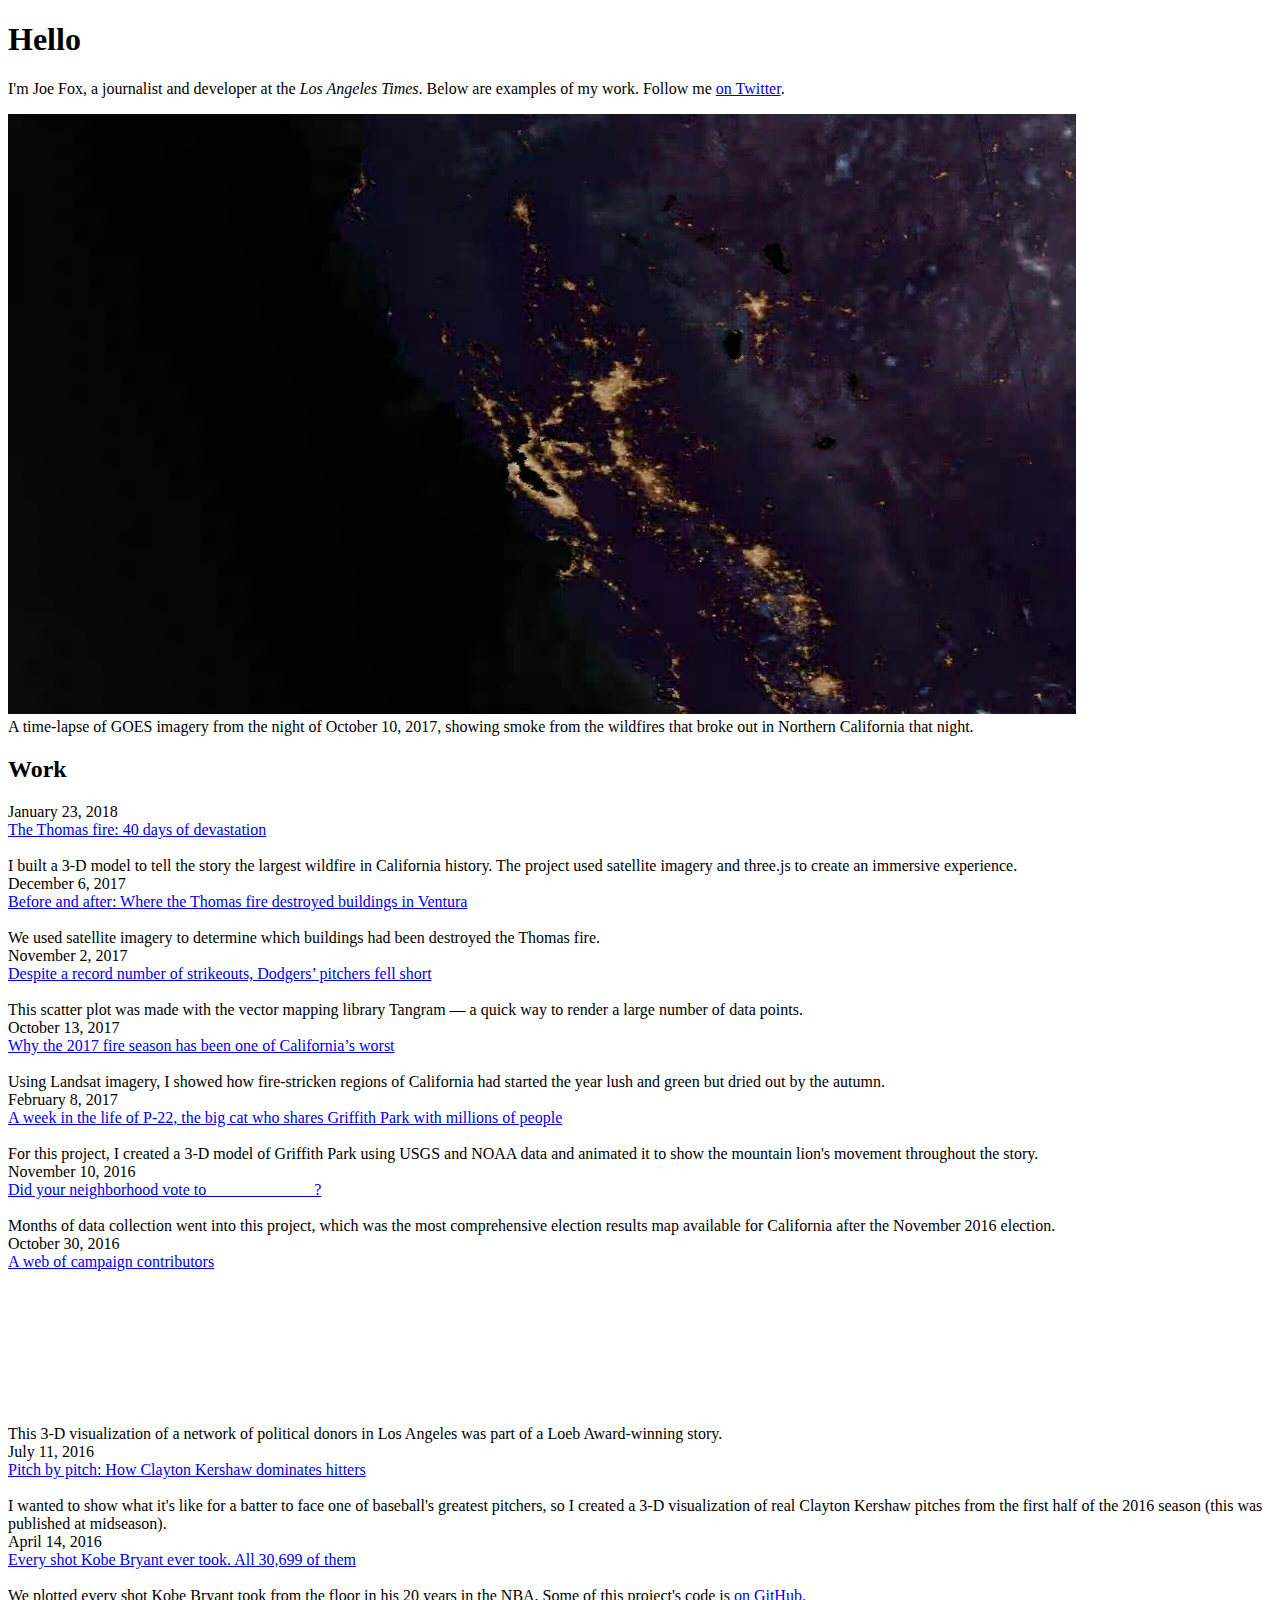
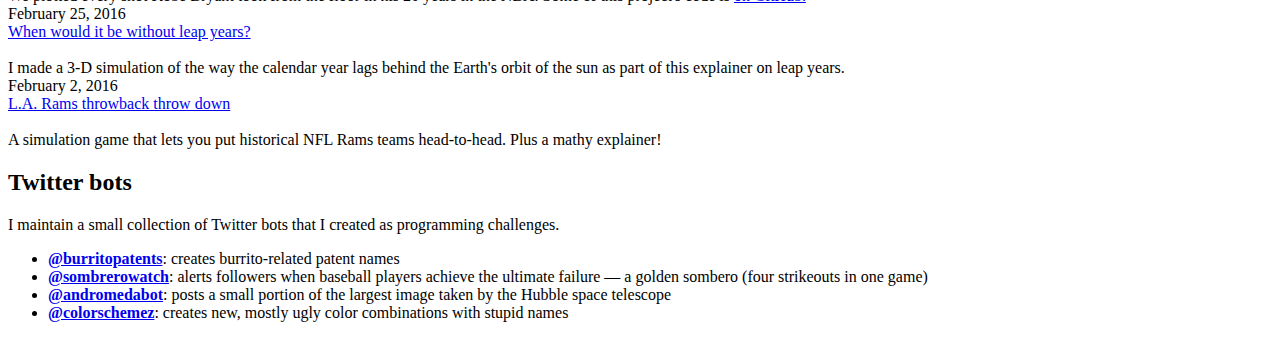
==== index.html @ d0c24f52 "add thomas fire 3d" ====
<!doctype html>
<head>
  <meta charset="utf-8">
  <title>Joe Fox</title>
  <link rel="stylesheet" href="https://maxcdn.bootstrapcdn.com/bootstrap/4.0.0-beta.2/css/bootstrap.min.css" integrity="sha384-PsH8R72JQ3SOdhVi3uxftmaW6Vc51MKb0q5P2rRUpPvrszuE4W1povHYgTpBfshb" crossorigin="anonymous">
  <link rel="stylesheet" href="/joemfox.github.io/static/css/style.css">
  <link rel="apple-touch-icon" sizes="180x180" href="/joemfox.github.io/static/favicon/apple-touch-icon.png">
  <link rel="icon" type="image/png" sizes="32x32" href="/joemfox.github.io/static/favicon/favicon-32x32.png">
  <link rel="icon" type="image/png" sizes="16x16" href="/joemfox.github.io/static/favicon/favicon-16x16.png">
  <link rel="manifest" href="/joemfox.github.io/static/favicon/manifest.json">
  <link rel="mask-icon" href="/joemfox.github.io/static/favicon/safari-pinned-tab.svg" color="#5bbad5">
  <meta name="theme-color" content="#ffffff">
  

</head>
<body class="box">

<!-- <nav class="nav-menu">
    <ul>
        <li><a href="/joemfox.github.io/">Home</a></li>
        <li><a href="https://github.com/sloria/flask-ghpages-example">Source</a></li>
    </ul>
</nav> -->

<div class="container">

  <div class="content" role="main">
    
<div class="section">
	<h1>Hello</h1>
	<p class="description">I'm Joe Fox, a journalist and developer at the <i>Los Angeles Times</i>. Below are examples of my work. Follow me <a href="https://twitter.com/joemfox">on Twitter</a>.</p>
	<div class="image-container large-image">
		<video autoplay muted loop poster="static/video/napa_fires-2.jpg">
			<source src="static/video/napa_fires-2.webm" type="video/webm">
			<source src="static/video/napa_fires-2.mp4" type="video/mp4">
		</video>
		<figcaption>A time-lapse of GOES imagery from the night of October 10, 2017, showing smoke from the wildfires that broke out in Northern California that night.</figcaption>
	</div>
</div>

<div class="section">
	<h2>Work</h2>

	<div class="project-list">
	  
	      <div class="list-item">
	      	<div class="date">
	      		<span>January 23, 2018</span>
	      	</div>
	      	<a href="http://www.latimes.com/projects/la-me-thomas-fire-40-days-of-devastation-3d/">
	          <span class="headline">The Thomas fire: 40 days of devastation
</span>
		    </a>
			<div class="project-thumb image-container medium-image">
				<a href="http://www.latimes.com/projects/la-me-thomas-fire-40-days-of-devastation-3d/">
					
						<img src="/joemfox.github.io/static/img/thomas-crop.gif" alt="">
					
				</a>
				<figcaption>I built a 3-D model to tell the story the largest wildfire in California history. The project used satellite imagery and three.js to create an immersive experience.
</figcaption>
			</div>
		  </div>
	  
	      <div class="list-item">
	      	<div class="date">
	      		<span>December 6, 2017</span>
	      	</div>
	      	<a href="http://www.latimes.com/projects/la-me-socal-fires-destroyed-structures/">
	          <span class="headline">Before and after: Where the Thomas fire destroyed buildings in Ventura
</span>
		    </a>
			<div class="project-thumb image-container medium-image">
				<a href="http://www.latimes.com/projects/la-me-socal-fires-destroyed-structures/">
					
						<img src="/joemfox.github.io/static/img/fire-buildings.jpg" alt="">
					
				</a>
				<figcaption>We used satellite imagery to determine which buildings had been destroyed the Thomas fire.
</figcaption>
			</div>
		  </div>
	  
	      <div class="list-item">
	      	<div class="date">
	      		<span>November 2, 2017</span>
	      	</div>
	      	<a href="http://www.latimes.com/projects/la-sp-dodgers-strikeouts/">
	          <span class="headline">Despite a record number of strikeouts, Dodgers’ pitchers fell short
</span>
		    </a>
			<div class="project-thumb image-container medium-image">
				<a href="http://www.latimes.com/projects/la-sp-dodgers-strikeouts/">
					
						<img src="/joemfox.github.io/static/img/pitch-scatter.png" alt="">
					
				</a>
				<figcaption>This scatter plot was made with the vector mapping library Tangram — a quick way to render a large number of data points.
</figcaption>
			</div>
		  </div>
	  
	      <div class="list-item">
	      	<div class="date">
	      		<span>October 13, 2017</span>
	      	</div>
	      	<a href="http://www.latimes.com/projects/la-me-california-fire-seasons/">
	          <span class="headline">Why the 2017 fire season has been one of California’s worst
</span>
		    </a>
			<div class="project-thumb image-container medium-image">
				<a href="http://www.latimes.com/projects/la-me-california-fire-seasons/">
					
						<img src="/joemfox.github.io/static/img/fires-sat.png" alt="">
					
				</a>
				<figcaption>Using Landsat imagery, I showed how fire-stricken regions of California had started the year lush and green but dried out by the autumn.
</figcaption>
			</div>
		  </div>
	  
	      <div class="list-item">
	      	<div class="date">
	      		<span>February 8, 2017</span>
	      	</div>
	      	<a href="http://www.latimes.com/projects/la-me-griffith-park-mountain-lion/">
	          <span class="headline">A week in the life of P‑22, the big cat who shares Griffith Park with millions of people
</span>
		    </a>
			<div class="project-thumb image-container medium-image">
				<a href="http://www.latimes.com/projects/la-me-griffith-park-mountain-lion/">
					
						<img src="/joemfox.github.io/static/img/p22.png" alt="">
					
				</a>
				<figcaption>For this project, I created a 3-D model of Griffith Park using USGS and NOAA data and animated it to show the mountain lion's movement throughout the story.
</figcaption>
			</div>
		  </div>
	  
	      <div class="list-item">
	      	<div class="date">
	      		<span>November 10, 2016</span>
	      	</div>
	      	<a href="http://www.latimes.com/projects/la-pol-ca-california-neighborhood-election-results/">
	          <span class="headline">Did your neighborhood vote to _____________?
</span>
		    </a>
			<div class="project-thumb image-container medium-image">
				<a href="http://www.latimes.com/projects/la-pol-ca-california-neighborhood-election-results/">
					
						<img src="/joemfox.github.io/static/img/election.png" alt="">
					
				</a>
				<figcaption>Months of data collection went into this project, which was the most comprehensive election results map available for California after the November 2016 election.
</figcaption>
			</div>
		  </div>
	  
	      <div class="list-item">
	      	<div class="date">
	      		<span>October 30, 2016</span>
	      	</div>
	      	<a href="http://www.latimes.com/projects/la-me-seabreeze-donations-interactive/">
	          <span class="headline">A web of campaign contributors
</span>
		    </a>
			<div class="project-thumb image-container medium-image">
				<a href="http://www.latimes.com/projects/la-me-seabreeze-donations-interactive/">
					
					<video autoplay muted loop poster="static/video/seabreeze.jpg">
						<source src="static/video/seabreeze.webm" type="video/webm">
						<source src="static/video/seabreeze.mp4" type="video/mp4">
					</video>	
					
				</a>
				<figcaption>This 3-D visualization of a network of political donors in Los Angeles was part of a Loeb Award-winning story.
</figcaption>
			</div>
		  </div>
	  
	      <div class="list-item">
	      	<div class="date">
	      		<span>July 11, 2016</span>
	      	</div>
	      	<a href="http://www.latimes.com/projects/la-sp-kershaw-2016-pitch-by-pitch/">
	          <span class="headline">Pitch by pitch: How Clayton Kershaw dominates hitters
</span>
		    </a>
			<div class="project-thumb image-container medium-image">
				<a href="http://www.latimes.com/projects/la-sp-kershaw-2016-pitch-by-pitch/">
					
						<img src="/joemfox.github.io/static/img/kershaw.png" alt="">
					
				</a>
				<figcaption>I wanted to show what it's like for a batter to face one of baseball's greatest pitchers, so I created a 3-D visualization of real Clayton Kershaw pitches from the first half of the 2016 season (this was published at midseason).
</figcaption>
			</div>
		  </div>
	  
	      <div class="list-item">
	      	<div class="date">
	      		<span>April 14, 2016</span>
	      	</div>
	      	<a href="http://graphics.latimes.com/kobe-every-shot-ever/">
	          <span class="headline">Every shot Kobe Bryant ever took. All 30,699 of them
</span>
		    </a>
			<div class="project-thumb image-container medium-image">
				<a href="http://graphics.latimes.com/kobe-every-shot-ever/">
					
						<img src="/joemfox.github.io/static/img/kobe.png" alt="">
					
				</a>
				<figcaption>We plotted every shot Kobe Bryant took from the floor in his 20 years in the NBA. Some of this project's code is <a href="https://github.com/datadesk/kobe-every-shot-ever">on GitHub.</a>
</figcaption>
			</div>
		  </div>
	  
	      <div class="list-item">
	      	<div class="date">
	      		<span>February 25, 2016</span>
	      	</div>
	      	<a href="http://graphics.latimes.com/leap-year-2016/">
	          <span class="headline">When would it be without leap years?
</span>
		    </a>
			<div class="project-thumb image-container medium-image">
				<a href="http://graphics.latimes.com/leap-year-2016/">
					
						<img src="/joemfox.github.io/static/img/leap-year.gif" alt="">
					
				</a>
				<figcaption>I made a 3-D simulation of the way the calendar year lags behind the Earth's orbit of the sun as part of this explainer on leap years.
</figcaption>
			</div>
		  </div>
	  
	      <div class="list-item">
	      	<div class="date">
	      		<span>February 2, 2016</span>
	      	</div>
	      	<a href="http://graphics.latimes.com/nfl-rams-football-simulator/">
	          <span class="headline">L.A. Rams throwback throw down
</span>
		    </a>
			<div class="project-thumb image-container medium-image">
				<a href="http://graphics.latimes.com/nfl-rams-football-simulator/">
					
						<img src="/joemfox.github.io/static/img/rams-sim.gif" alt="">
					
				</a>
				<figcaption>A simulation game that lets you put historical NFL Rams teams head-to-head. Plus a mathy explainer!
</figcaption>
			</div>
		  </div>
	  
	</div>
</div>

<div class="section">
	<h2>Twitter bots</h2>
	<p class="description">I maintain a small collection of Twitter bots that I created as programming challenges.</p>
	<ul>
		<li><a href="https://twitter.com/burritopatents"><b>@burritopatents</b></a>: creates burrito-related patent names</li>
		<li><a href="https://twitter.com/SombreroWatch"><b>@sombrerowatch</b></a>: alerts followers when baseball players achieve the ultimate failure — a golden sombero (four strikeouts in one game)</li>
		<li><a href="https://twitter.com/andromedabot"><b>@andromedabot</b></a>: posts a small portion of the largest image taken by the Hubble space telescope</li>
		<li><a href="https://twitter.com/colorschemez"><b>@colorschemez</b></a>: creates new, mostly ugly color combinations with stupid names</li>
	</ul>
</div>

  </div>

</div><!-- end container -->
<script src="https://code.jquery.com/jquery-3.2.1.slim.min.js" integrity="sha384-KJ3o2DKtIkvYIK3UENzmM7KCkRr/rE9/Qpg6aAZGJwFDMVNA/GpGFF93hXpG5KkN" crossorigin="anonymous"></script>
<script src="https://cdnjs.cloudflare.com/ajax/libs/popper.js/1.12.3/umd/popper.min.js" integrity="sha384-vFJXuSJphROIrBnz7yo7oB41mKfc8JzQZiCq4NCceLEaO4IHwicKwpJf9c9IpFgh" crossorigin="anonymous"></script>
<script src="https://maxcdn.bootstrapcdn.com/bootstrap/4.0.0-beta.2/js/bootstrap.min.js" integrity="sha384-alpBpkh1PFOepccYVYDB4do5UnbKysX5WZXm3XxPqe5iKTfUKjNkCk9SaVuEZflJ" crossorigin="anonymous"></script>
<script src="/joemfox.github.io/static/js/script.js"></script>
</body>
</html>
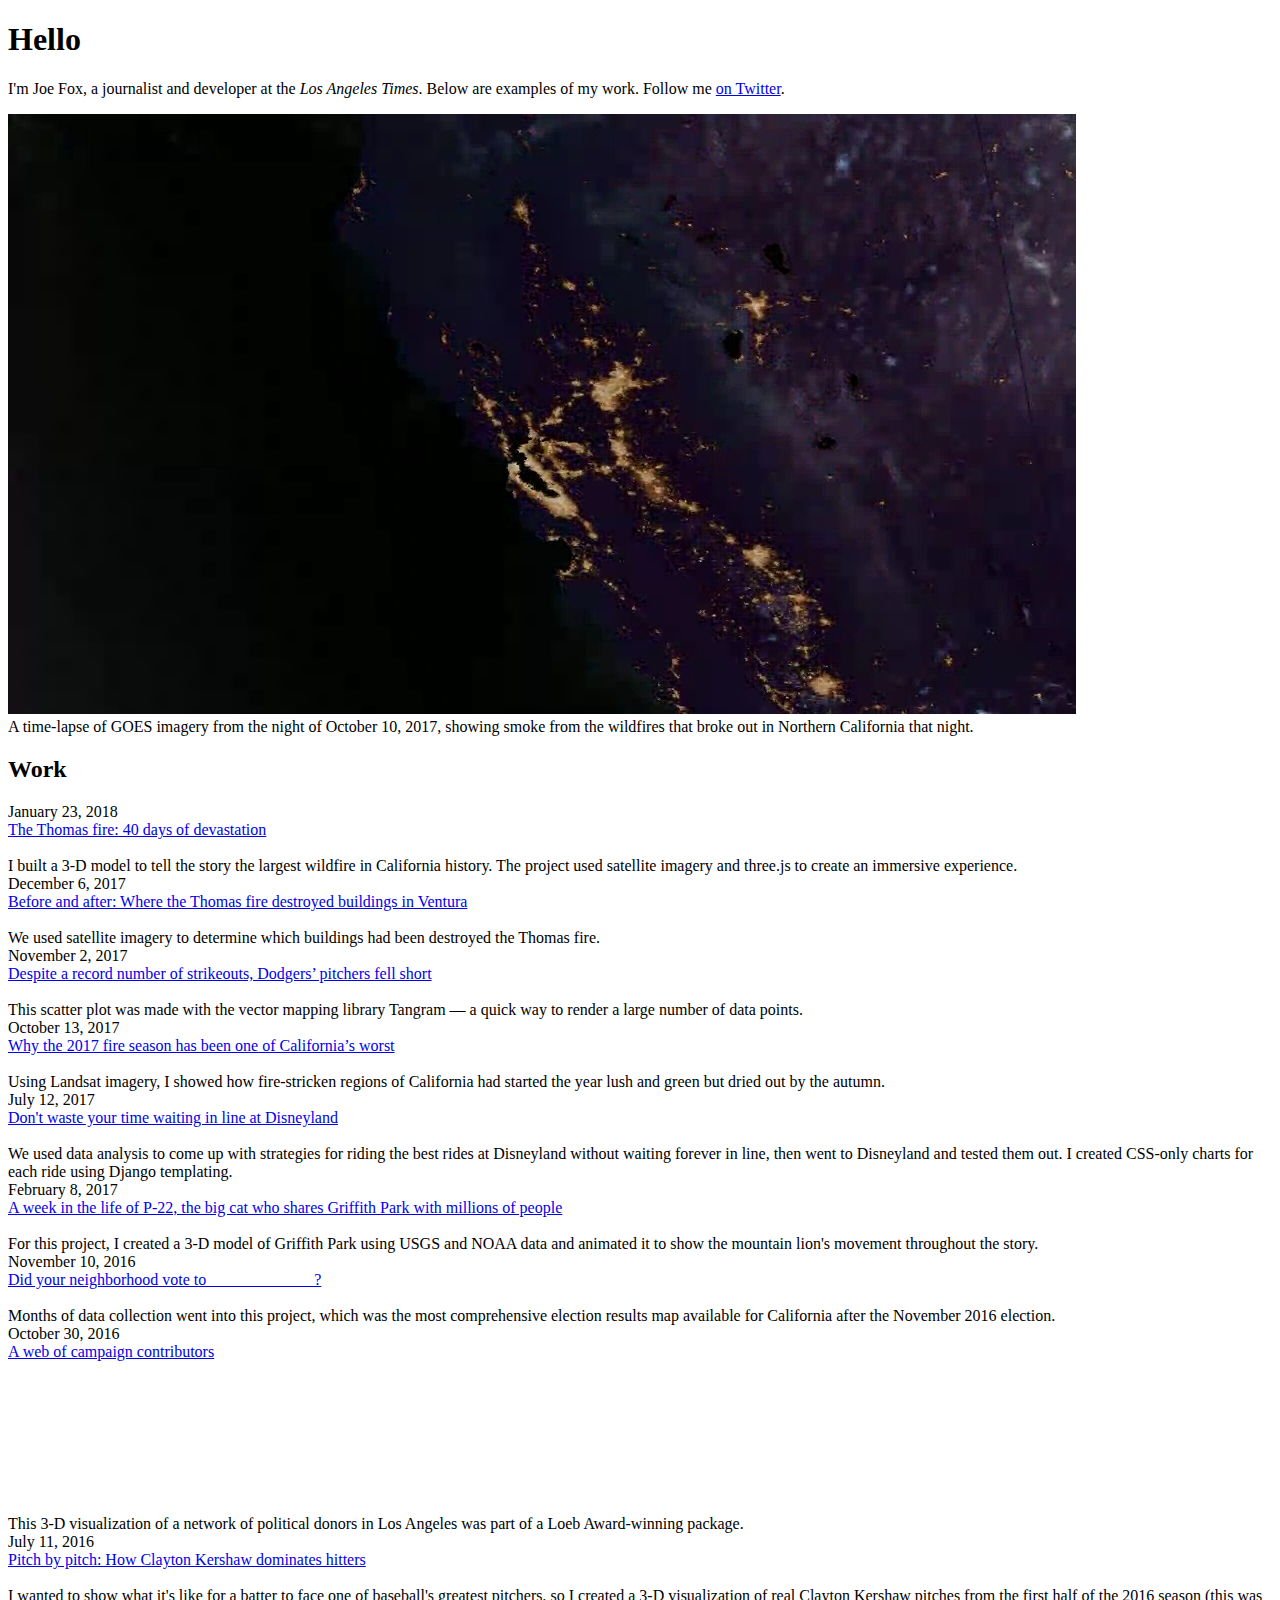
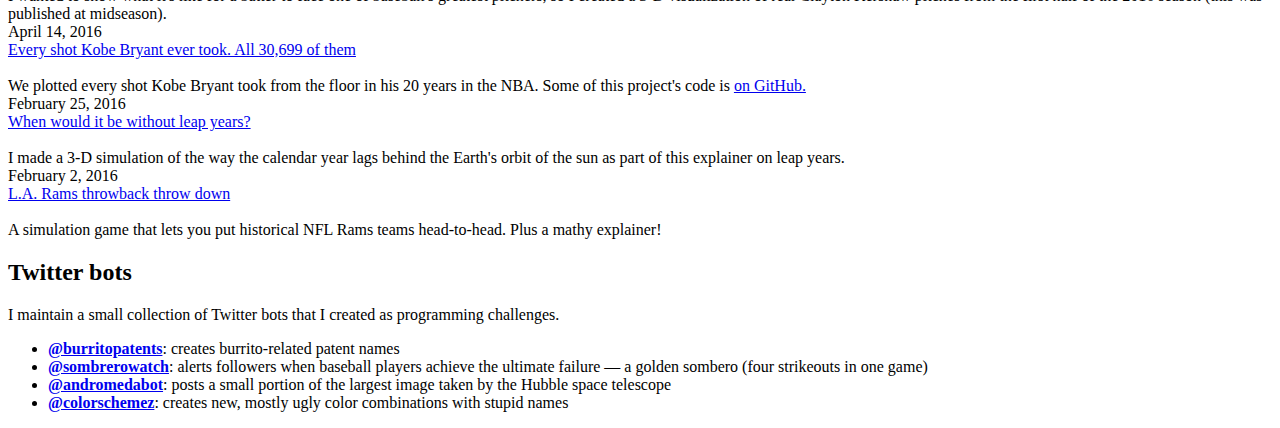
==== commit c43fef74: "update static site" ====
--- a/index.html
+++ b/index.html
@@ -121,6 +121,25 @@
 	  
 	      <div class="list-item">
 	      	<div class="date">
+	      		<span>July 12, 2017</span>
+	      	</div>
+	      	<a href="http://www.latimes.com/disneyland">
+	          <span class="headline">Don&#39;t waste your time waiting in line at Disneyland
+</span>
+		    </a>
+			<div class="project-thumb image-container medium-image">
+				<a href="http://www.latimes.com/disneyland">
+					
+						<img src="/joemfox.github.io/static/img/disneyland.png" alt="">
+					
+				</a>
+				<figcaption>We used data analysis to come up with strategies for riding the best rides at Disneyland without waiting forever in line, then went to Disneyland and tested them out. I created CSS-only charts for each ride using Django templating.
+</figcaption>
+			</div>
+		  </div>
+	  
+	      <div class="list-item">
+	      	<div class="date">
 	      		<span>February 8, 2017</span>
 	      	</div>
 	      	<a href="http://www.latimes.com/projects/la-me-griffith-park-mountain-lion/">
@@ -174,7 +193,7 @@
 					</video>	
 					
 				</a>
-				<figcaption>This 3-D visualization of a network of political donors in Los Angeles was part of a Loeb Award-winning story.
+				<figcaption>This 3-D visualization of a network of political donors in Los Angeles was part of a Loeb Award-winning package.
 </figcaption>
 			</div>
 		  </div>
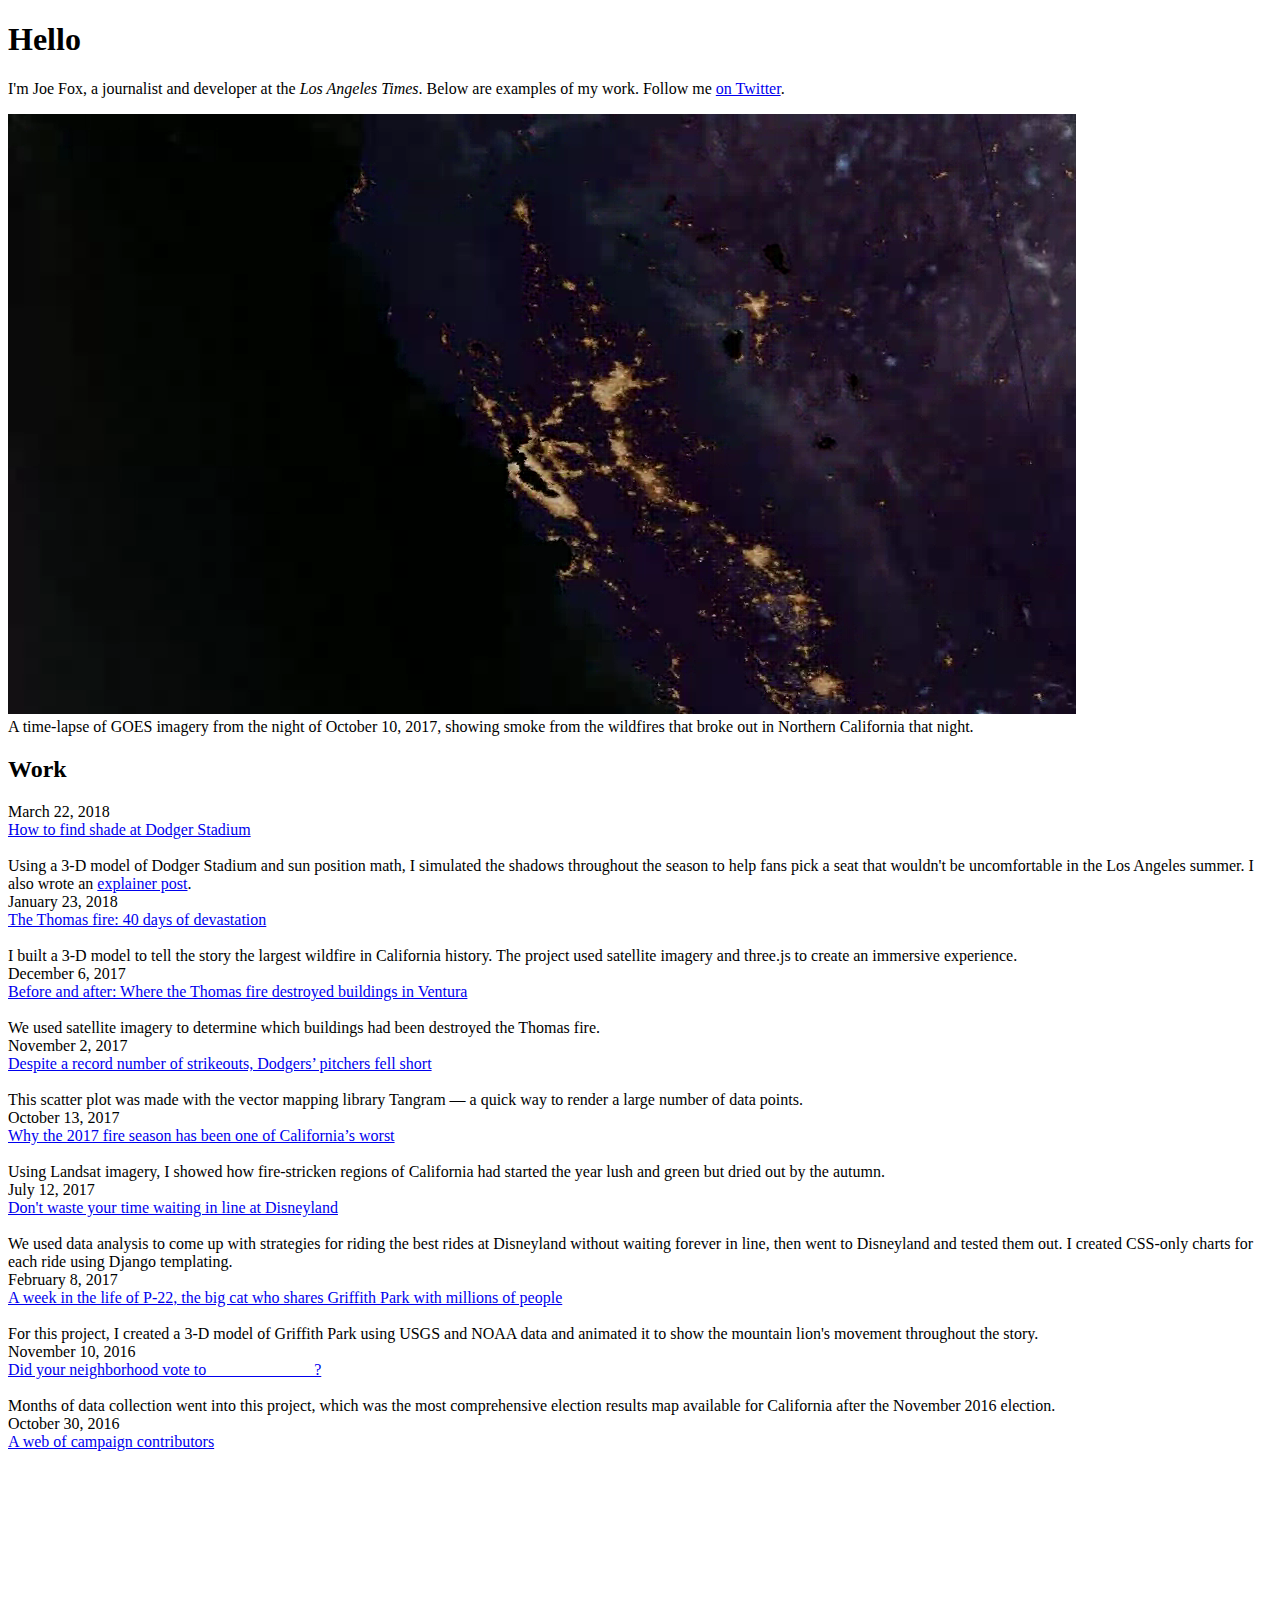
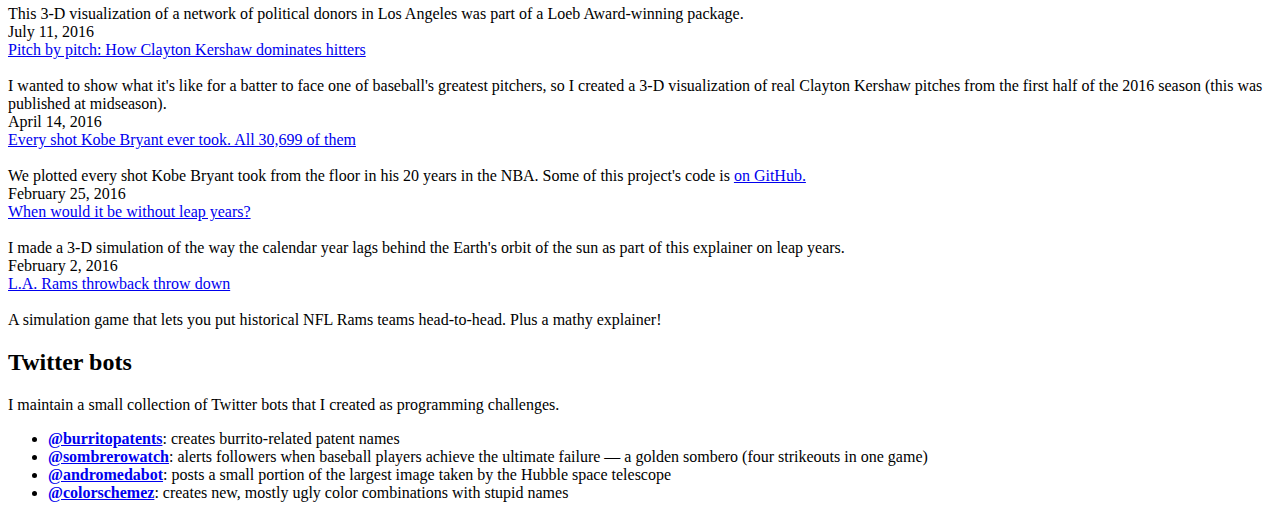
==== commit 89de6f04: "update build" ====
--- a/index.html
+++ b/index.html
@@ -45,6 +45,25 @@
 	  
 	      <div class="list-item">
 	      	<div class="date">
+	      		<span>March 22, 2018</span>
+	      	</div>
+	      	<a href="http://www.latimes.com/projects/la-sp-dodger-stadium-shadiest-seats/">
+	          <span class="headline">How to find shade at Dodger Stadium
+</span>
+		    </a>
+			<div class="project-thumb image-container medium-image">
+				<a href="http://www.latimes.com/projects/la-sp-dodger-stadium-shadiest-seats/">
+					
+						<img src="/joemfox.github.io/static/img/dodger-stadium-small.gif" alt="">
+					
+				</a>
+				<figcaption>Using a 3-D model of Dodger Stadium and sun position math, I simulated the shadows throughout the season to help fans pick a seat that wouldn't be uncomfortable in the Los Angeles summer. I also wrote an <a href="http://www.latimes.com/la-sp-dodger-stadium-shade-explainer-20180322-story.html">explainer post</a>.
+</figcaption>
+			</div>
+		  </div>
+	  
+	      <div class="list-item">
+	      	<div class="date">
 	      		<span>January 23, 2018</span>
 	      	</div>
 	      	<a href="http://www.latimes.com/projects/la-me-thomas-fire-40-days-of-devastation-3d/">
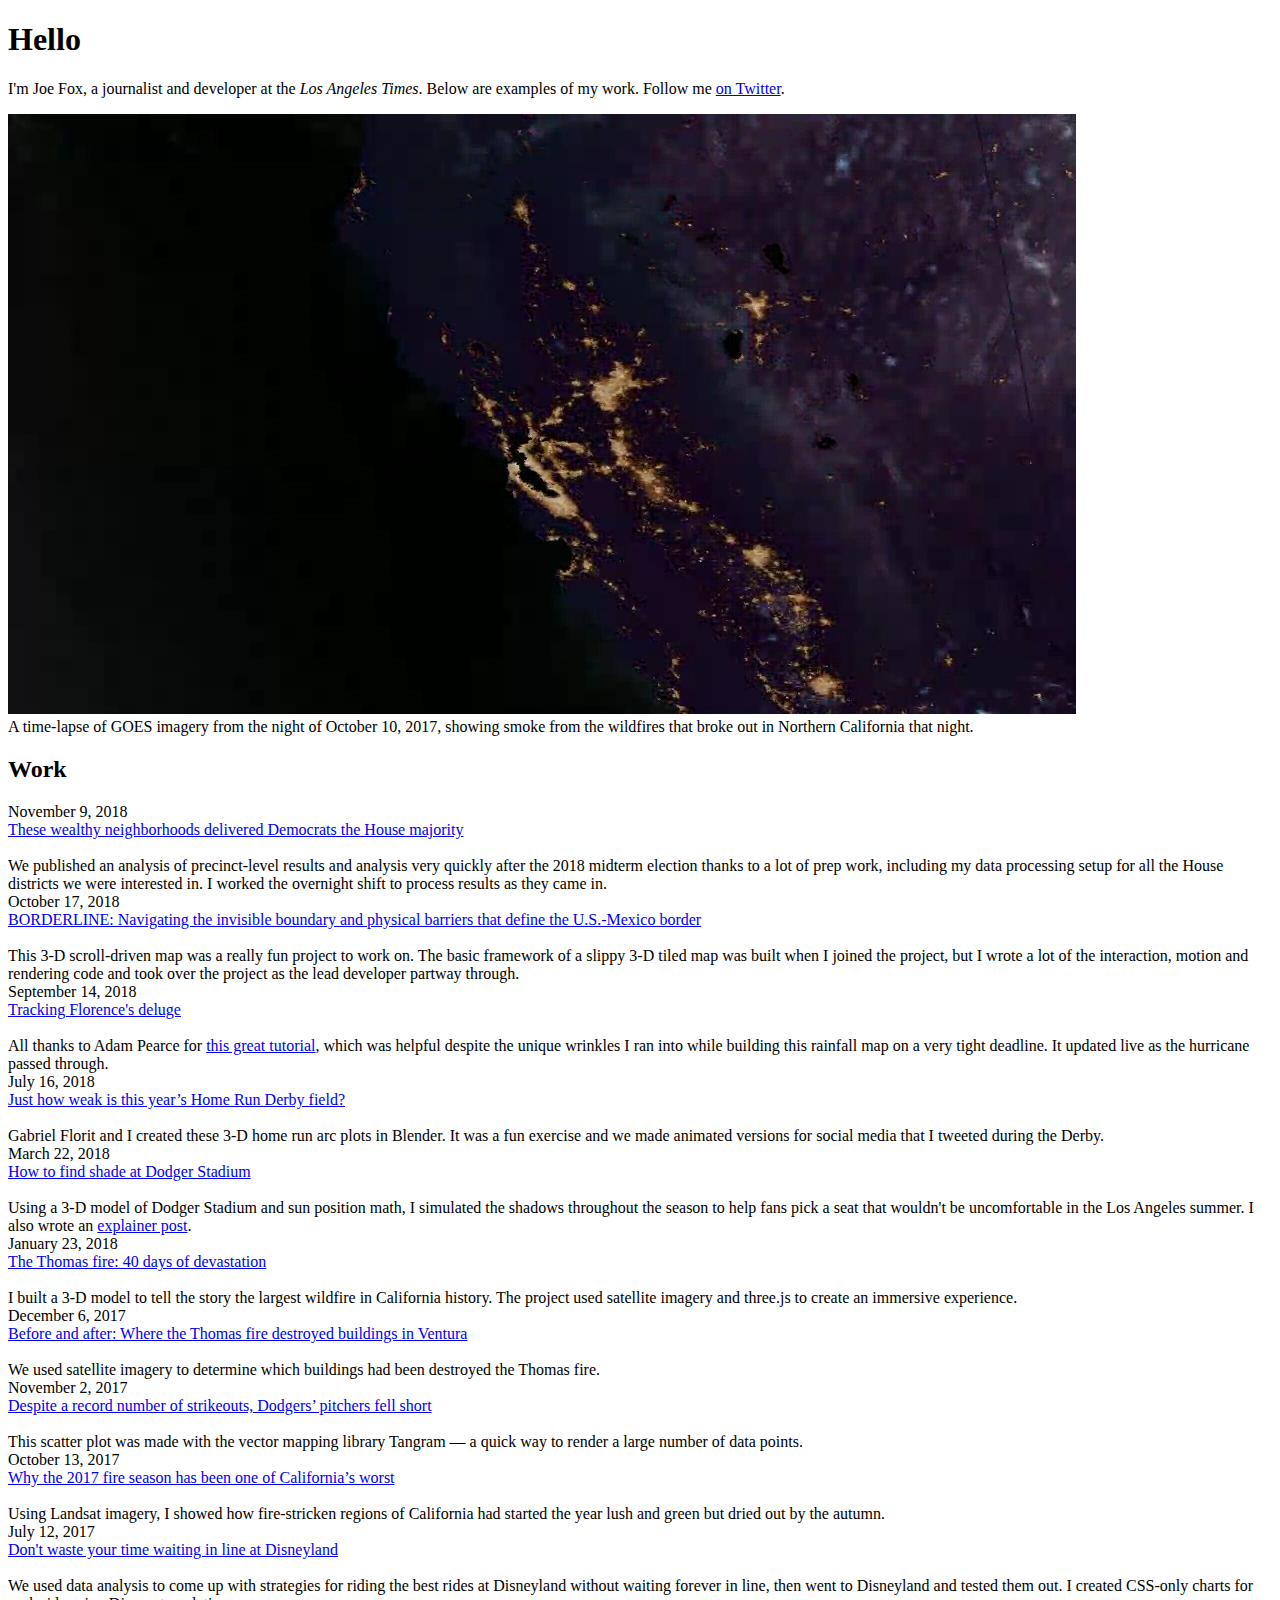
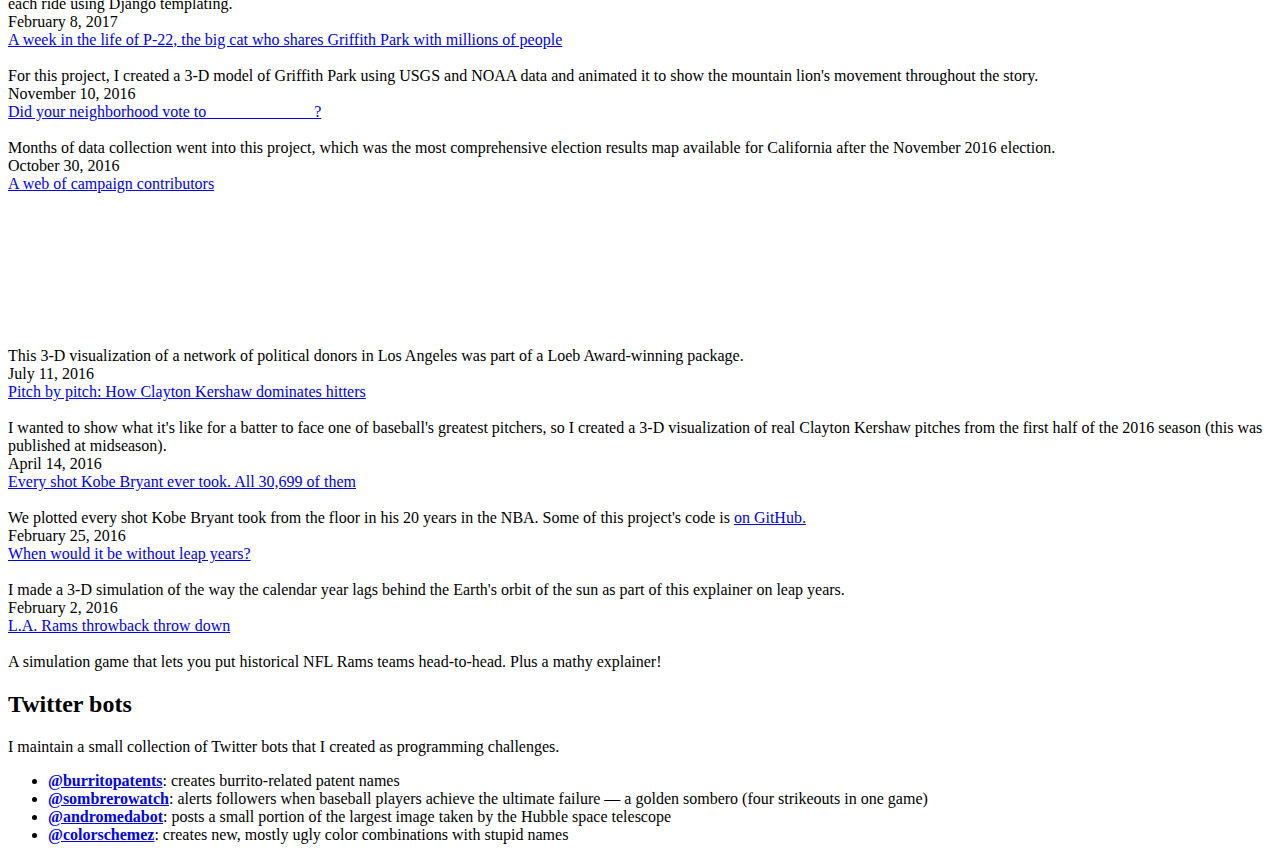
==== commit e505cdb6: "update with WaPo stuff" ====
--- a/index.html
+++ b/index.html
@@ -45,6 +45,82 @@
 	  
 	      <div class="list-item">
 	      	<div class="date">
+	      		<span>November 9, 2018</span>
+	      	</div>
+	      	<a href="https://www.washingtonpost.com/graphics/2018/politics/midterm-election-precinct-results">
+	          <span class="headline">These wealthy neighborhoods delivered Democrats the House majority
+</span>
+		    </a>
+			<div class="project-thumb image-container medium-image">
+				<a href="https://www.washingtonpost.com/graphics/2018/politics/midterm-election-precinct-results">
+					
+						<img src="/joemfox.github.io/static/img/precincts.png" alt="">
+					
+				</a>
+				<figcaption>We published an analysis of precinct-level results and analysis very quickly after the 2018 midterm election thanks to a lot of prep work, including my data processing setup for all the House districts we were interested in. I worked the overnight shift to process results as they came in.
+</figcaption>
+			</div>
+		  </div>
+	  
+	      <div class="list-item">
+	      	<div class="date">
+	      		<span>October 17, 2018</span>
+	      	</div>
+	      	<a href="https://www.washingtonpost.com/graphics/2018/national/us-mexico-border-flyover">
+	          <span class="headline">BORDERLINE: Navigating the invisible boundary and physical barriers that define the U.S.-Mexico border
+</span>
+		    </a>
+			<div class="project-thumb image-container medium-image">
+				<a href="https://www.washingtonpost.com/graphics/2018/national/us-mexico-border-flyover">
+					
+						<img src="/joemfox.github.io/static/img/borderline.png" alt="">
+					
+				</a>
+				<figcaption>This 3-D scroll-driven map was a really fun project to work on. The basic framework of a slippy 3-D tiled map was built when I joined the project, but I wrote a lot of the interaction, motion and rendering code and took over the project as the lead developer partway through.
+</figcaption>
+			</div>
+		  </div>
+	  
+	      <div class="list-item">
+	      	<div class="date">
+	      		<span>September 14, 2018</span>
+	      	</div>
+	      	<a href="https://www.washingtonpost.com/graphics/2018/national/hurricane-florence-hits-carolina-coast">
+	          <span class="headline">Tracking Florence&#39;s deluge
+</span>
+		    </a>
+			<div class="project-thumb image-container medium-image">
+				<a href="https://www.washingtonpost.com/graphics/2018/national/hurricane-florence-hits-carolina-coast">
+					
+						<img src="/joemfox.github.io/static/img/rainfall.png" alt="">
+					
+				</a>
+				<figcaption>All thanks to Adam Pearce for <a href="https://roadtolarissa.com/hurricane/">this great tutorial</a>, which was helpful despite the unique wrinkles I ran into while building this rainfall map on a very tight deadline. It updated live as the hurricane passed through.
+</figcaption>
+			</div>
+		  </div>
+	  
+	      <div class="list-item">
+	      	<div class="date">
+	      		<span>July 16, 2018</span>
+	      	</div>
+	      	<a href="https://www.washingtonpost.com/graphics/2018/sports/home-run-derby-lineup">
+	          <span class="headline">Just how weak is this year’s Home Run Derby field?
+</span>
+		    </a>
+			<div class="project-thumb image-container medium-image">
+				<a href="https://www.washingtonpost.com/graphics/2018/sports/home-run-derby-lineup">
+					
+						<img src="/joemfox.github.io/static/img/derby.png" alt="">
+					
+				</a>
+				<figcaption>Gabriel Florit and I created these 3-D home run arc plots in Blender. It was a fun exercise and we made animated versions for social media that I tweeted during the Derby.
+</figcaption>
+			</div>
+		  </div>
+	  
+	      <div class="list-item">
+	      	<div class="date">
 	      		<span>March 22, 2018</span>
 	      	</div>
 	      	<a href="http://www.latimes.com/projects/la-sp-dodger-stadium-shadiest-seats/">
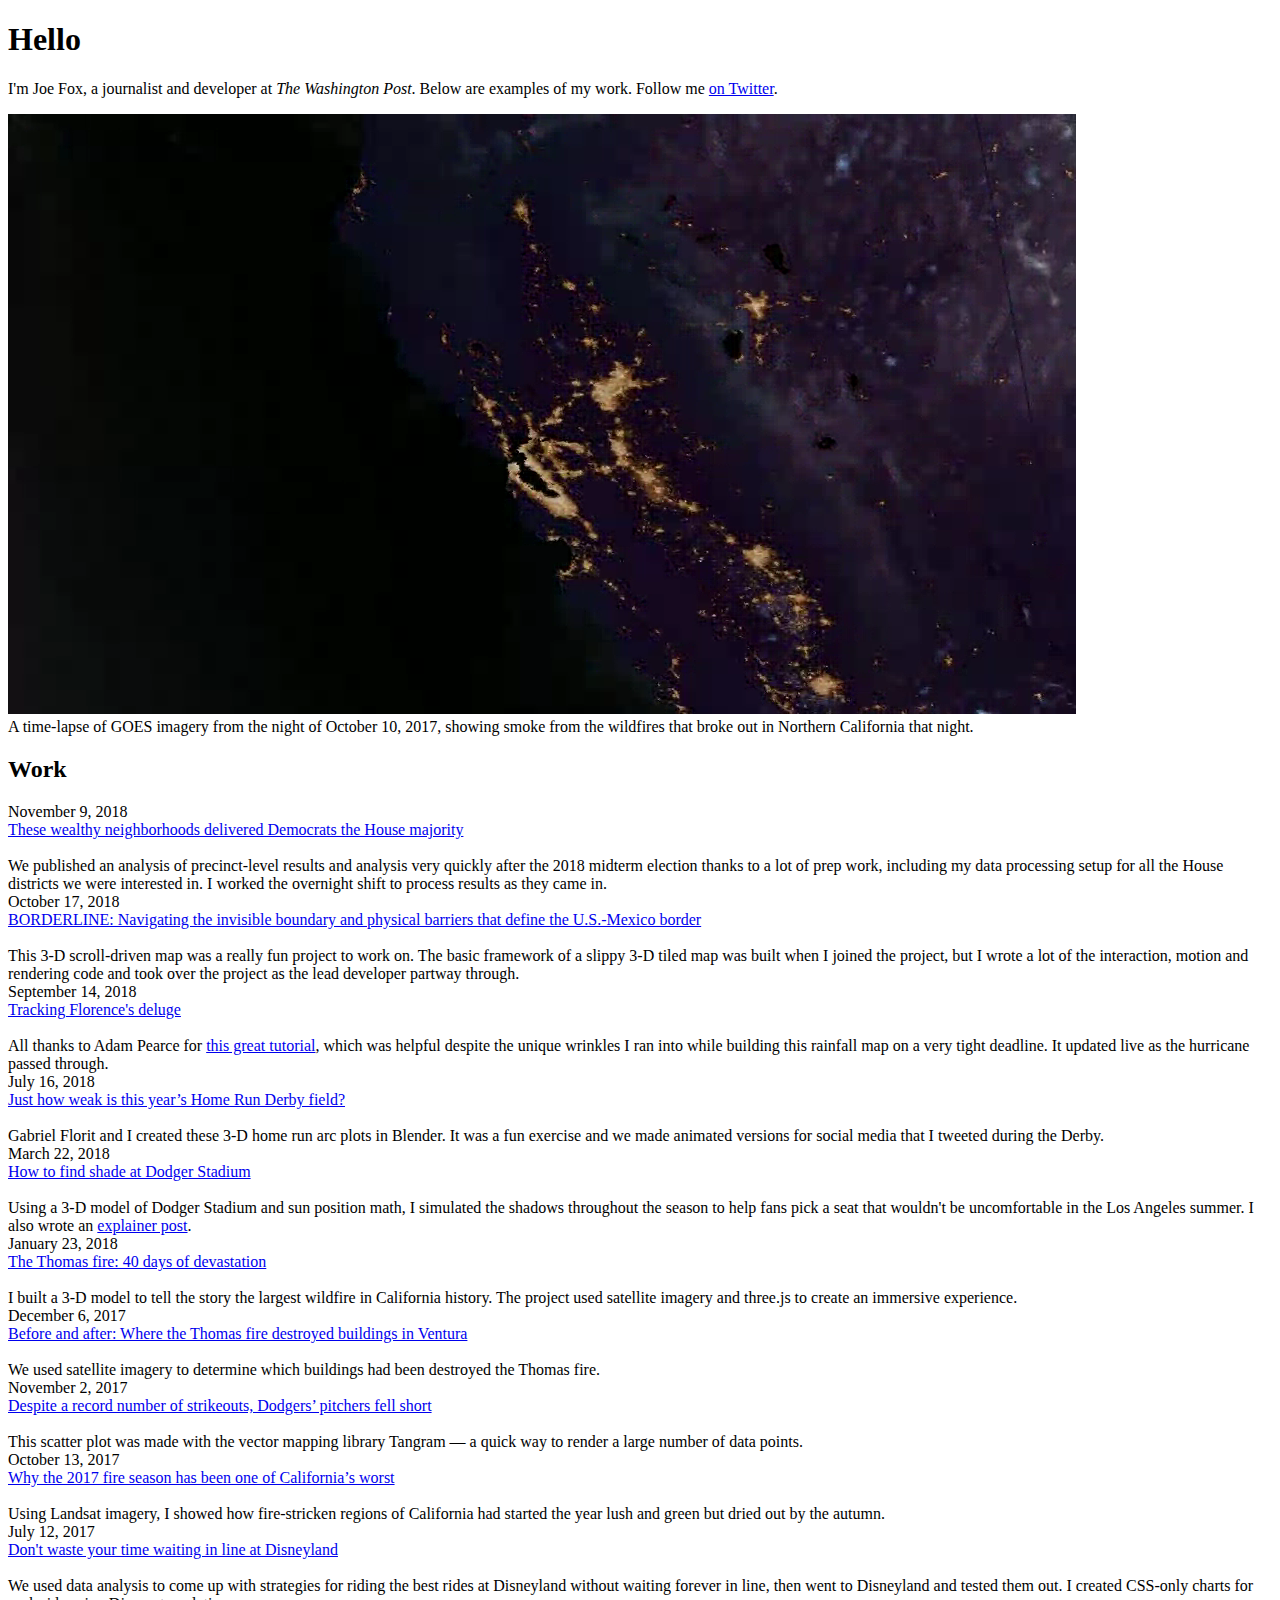
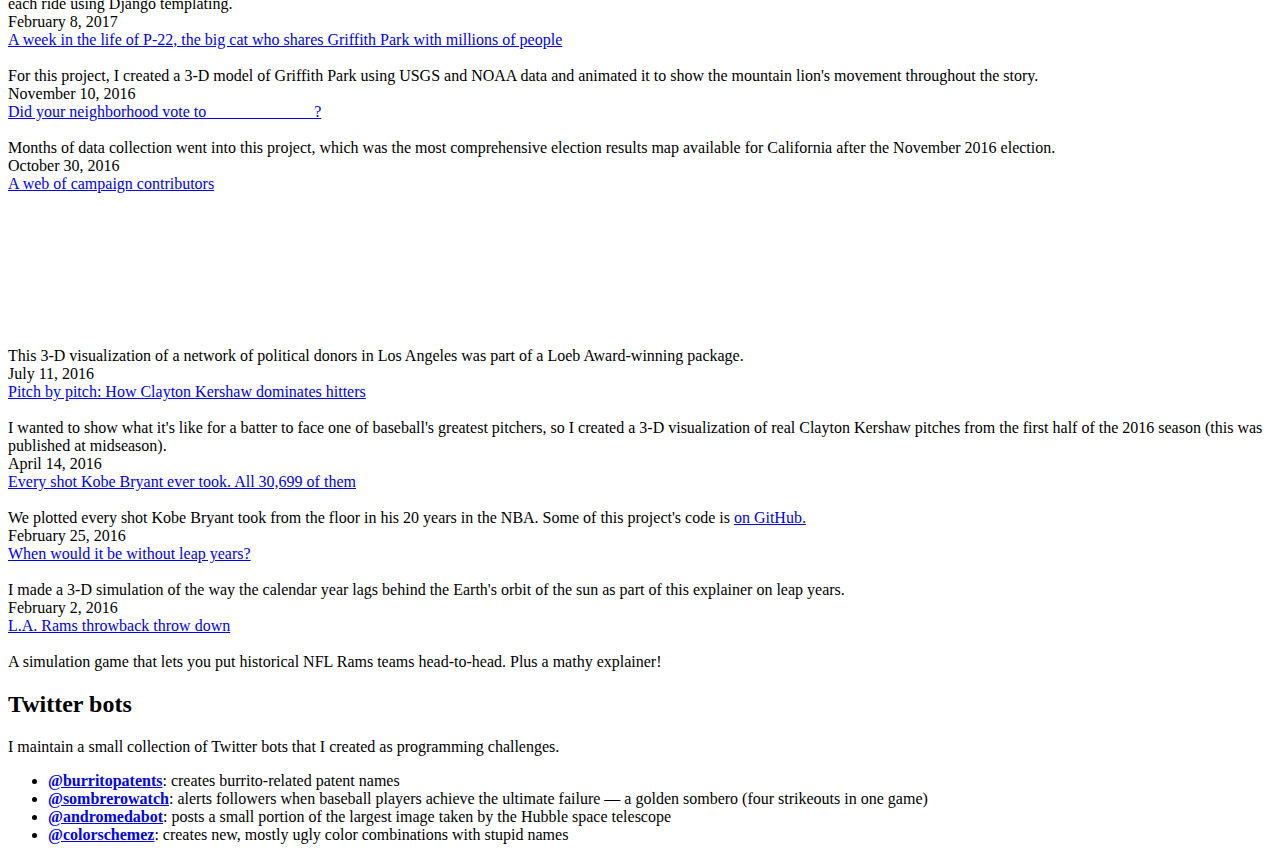
==== commit 1e44d832: "oops forgot how to update my own dang website" ====
--- a/index.html
+++ b/index.html
@@ -1,7 +1,7 @@
 <!doctype html>
 <head>
   <meta charset="utf-8">
-  <title>Joe Fox</title>
+  <title>fox.computer</title>
   <link rel="stylesheet" href="https://maxcdn.bootstrapcdn.com/bootstrap/4.0.0-beta.2/css/bootstrap.min.css" integrity="sha384-PsH8R72JQ3SOdhVi3uxftmaW6Vc51MKb0q5P2rRUpPvrszuE4W1povHYgTpBfshb" crossorigin="anonymous">
   <link rel="stylesheet" href="/joemfox.github.io/static/css/style.css">
   <link rel="apple-touch-icon" sizes="180x180" href="/joemfox.github.io/static/favicon/apple-touch-icon.png">
@@ -28,7 +28,7 @@
     
 <div class="section">
 	<h1>Hello</h1>
-	<p class="description">I'm Joe Fox, a journalist and developer at the <i>Los Angeles Times</i>. Below are examples of my work. Follow me <a href="https://twitter.com/joemfox">on Twitter</a>.</p>
+	<p class="description">I'm Joe Fox, a journalist and developer at <i>The Washington Post</i>. Below are examples of my work. Follow me <a href="https://twitter.com/joemfox">on Twitter</a>.</p>
 	<div class="image-container large-image">
 		<video autoplay muted loop poster="static/video/napa_fires-2.jpg">
 			<source src="static/video/napa_fires-2.webm" type="video/webm">
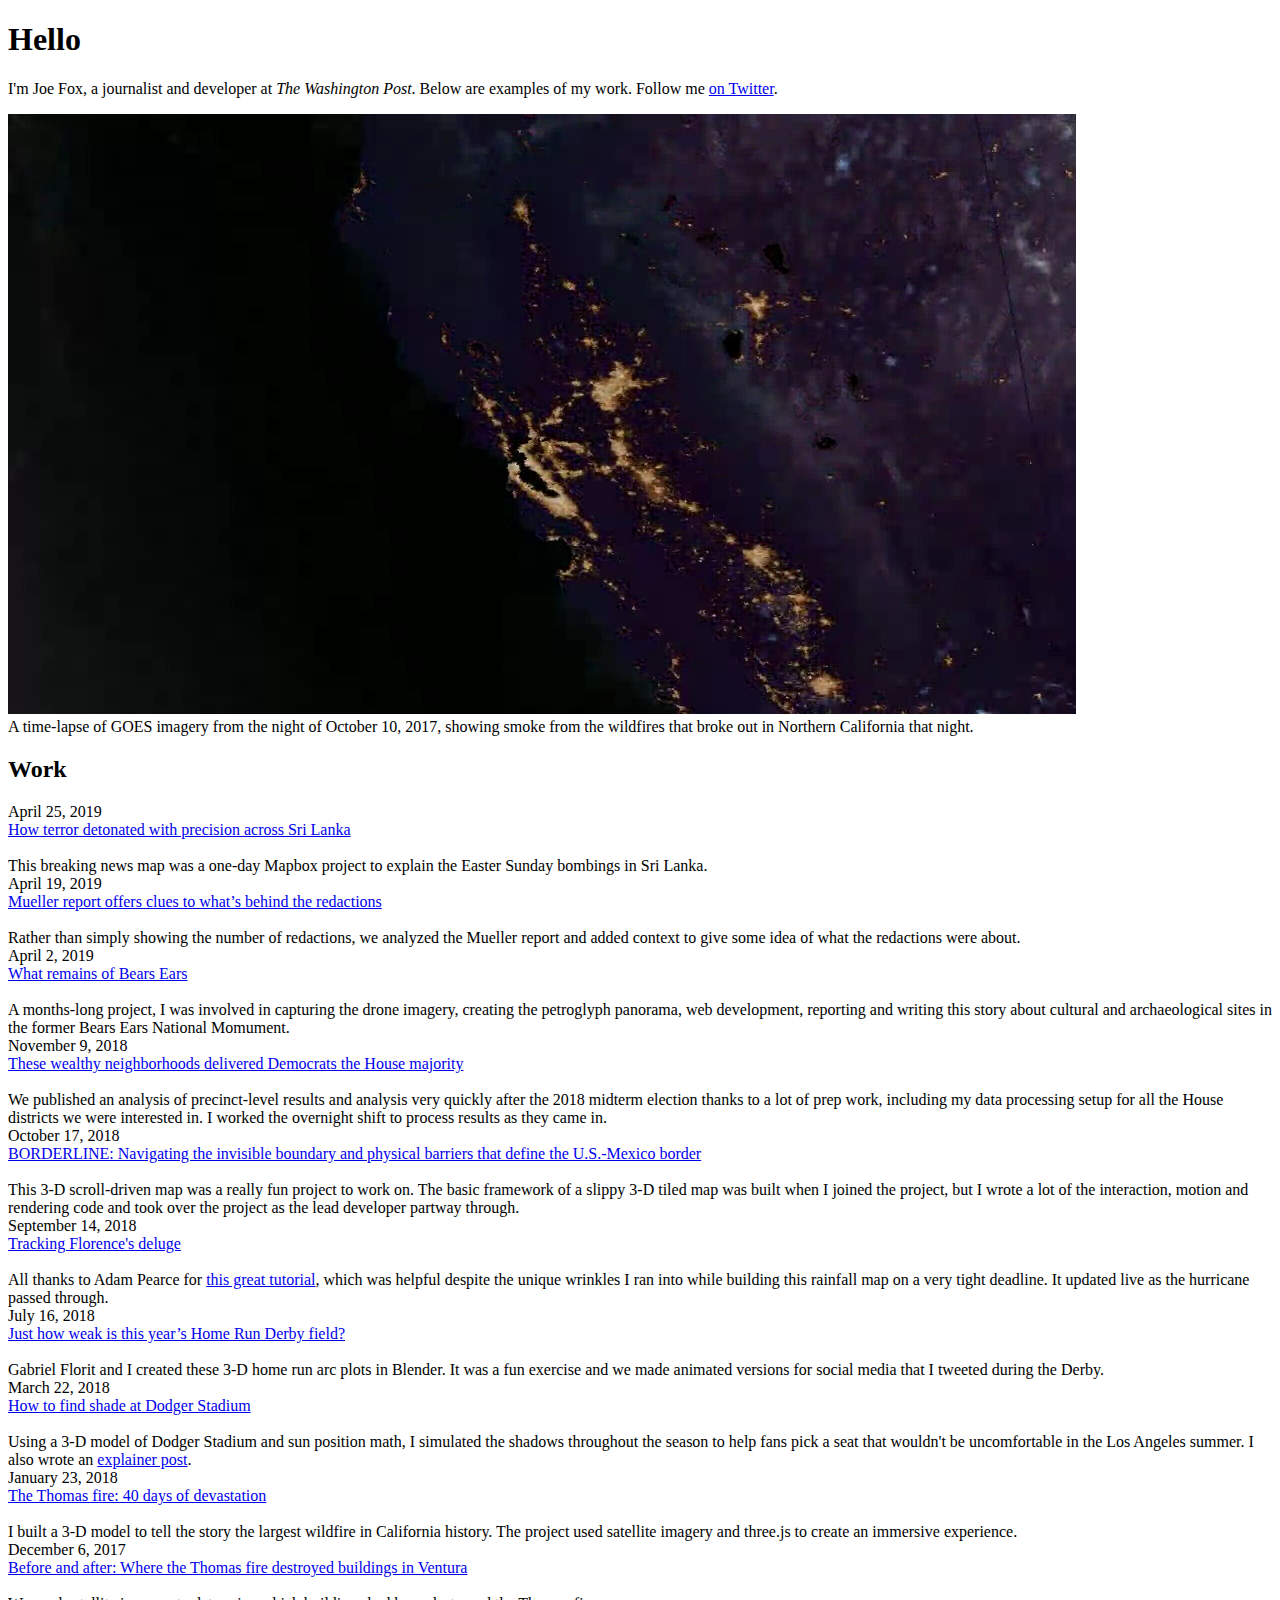
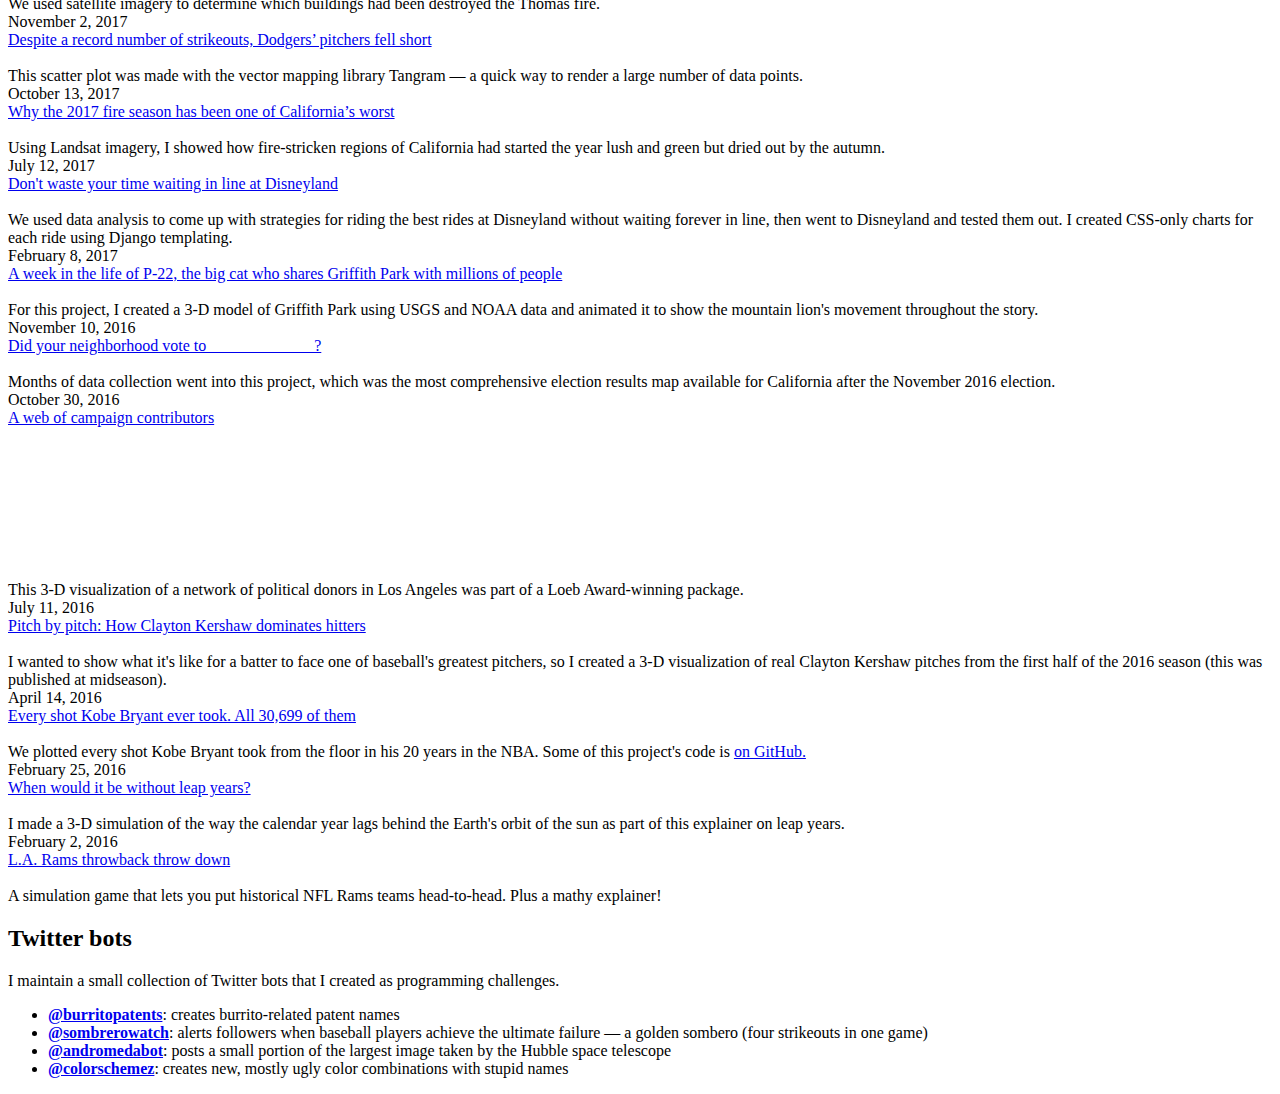
==== commit e8790c84: "update with new work" ====
--- a/index.html
+++ b/index.html
@@ -45,6 +45,57 @@
 	  
 	      <div class="list-item">
 	      	<div class="date">
+	      		<span>April 25, 2019</span>
+	      	</div>
+	      	<a href="https://www.washingtonpost.com/graphics/2019/world/sri-lanka-explosions/">
+	          <span class="headline">How terror detonated with precision across Sri Lanka</span>
+		    </a>
+			<div class="project-thumb image-container medium-image">
+				<a href="https://www.washingtonpost.com/graphics/2019/world/sri-lanka-explosions/">
+					
+						<img src="/joemfox.github.io/static/img/srilanka.jpg" alt="">
+					
+				</a>
+				<figcaption>This breaking news map was a one-day Mapbox project to explain the Easter Sunday bombings in Sri Lanka.</figcaption>
+			</div>
+		  </div>
+	  
+	      <div class="list-item">
+	      	<div class="date">
+	      		<span>April 19, 2019</span>
+	      	</div>
+	      	<a href="https://www.washingtonpost.com/graphics/2019/politics/mueller-report-redactions/">
+	          <span class="headline">Mueller report offers clues to what’s behind the redactions</span>
+		    </a>
+			<div class="project-thumb image-container medium-image">
+				<a href="https://www.washingtonpost.com/graphics/2019/politics/mueller-report-redactions/">
+					
+						<img src="/joemfox.github.io/static/img/mueller.png" alt="">
+					
+				</a>
+				<figcaption>Rather than simply showing the number of redactions, we analyzed the Mueller report and added context to give some idea of what the redactions were about.</figcaption>
+			</div>
+		  </div>
+	  
+	      <div class="list-item">
+	      	<div class="date">
+	      		<span>April 2, 2019</span>
+	      	</div>
+	      	<a href="https://www.washingtonpost.com/graphics/2019/national/bears-ears/">
+	          <span class="headline">What remains of Bears Ears</span>
+		    </a>
+			<div class="project-thumb image-container medium-image">
+				<a href="https://www.washingtonpost.com/graphics/2019/national/bears-ears/">
+					
+						<img src="/joemfox.github.io/static/img/bearsears.jpg" alt="">
+					
+				</a>
+				<figcaption>A months-long project, I was involved in capturing the drone imagery, creating the petroglyph panorama, web development, reporting and writing this story about cultural and archaeological sites in the former Bears Ears National Momument.</figcaption>
+			</div>
+		  </div>
+	  
+	      <div class="list-item">
+	      	<div class="date">
 	      		<span>November 9, 2018</span>
 	      	</div>
 	      	<a href="https://www.washingtonpost.com/graphics/2018/politics/midterm-election-precinct-results">
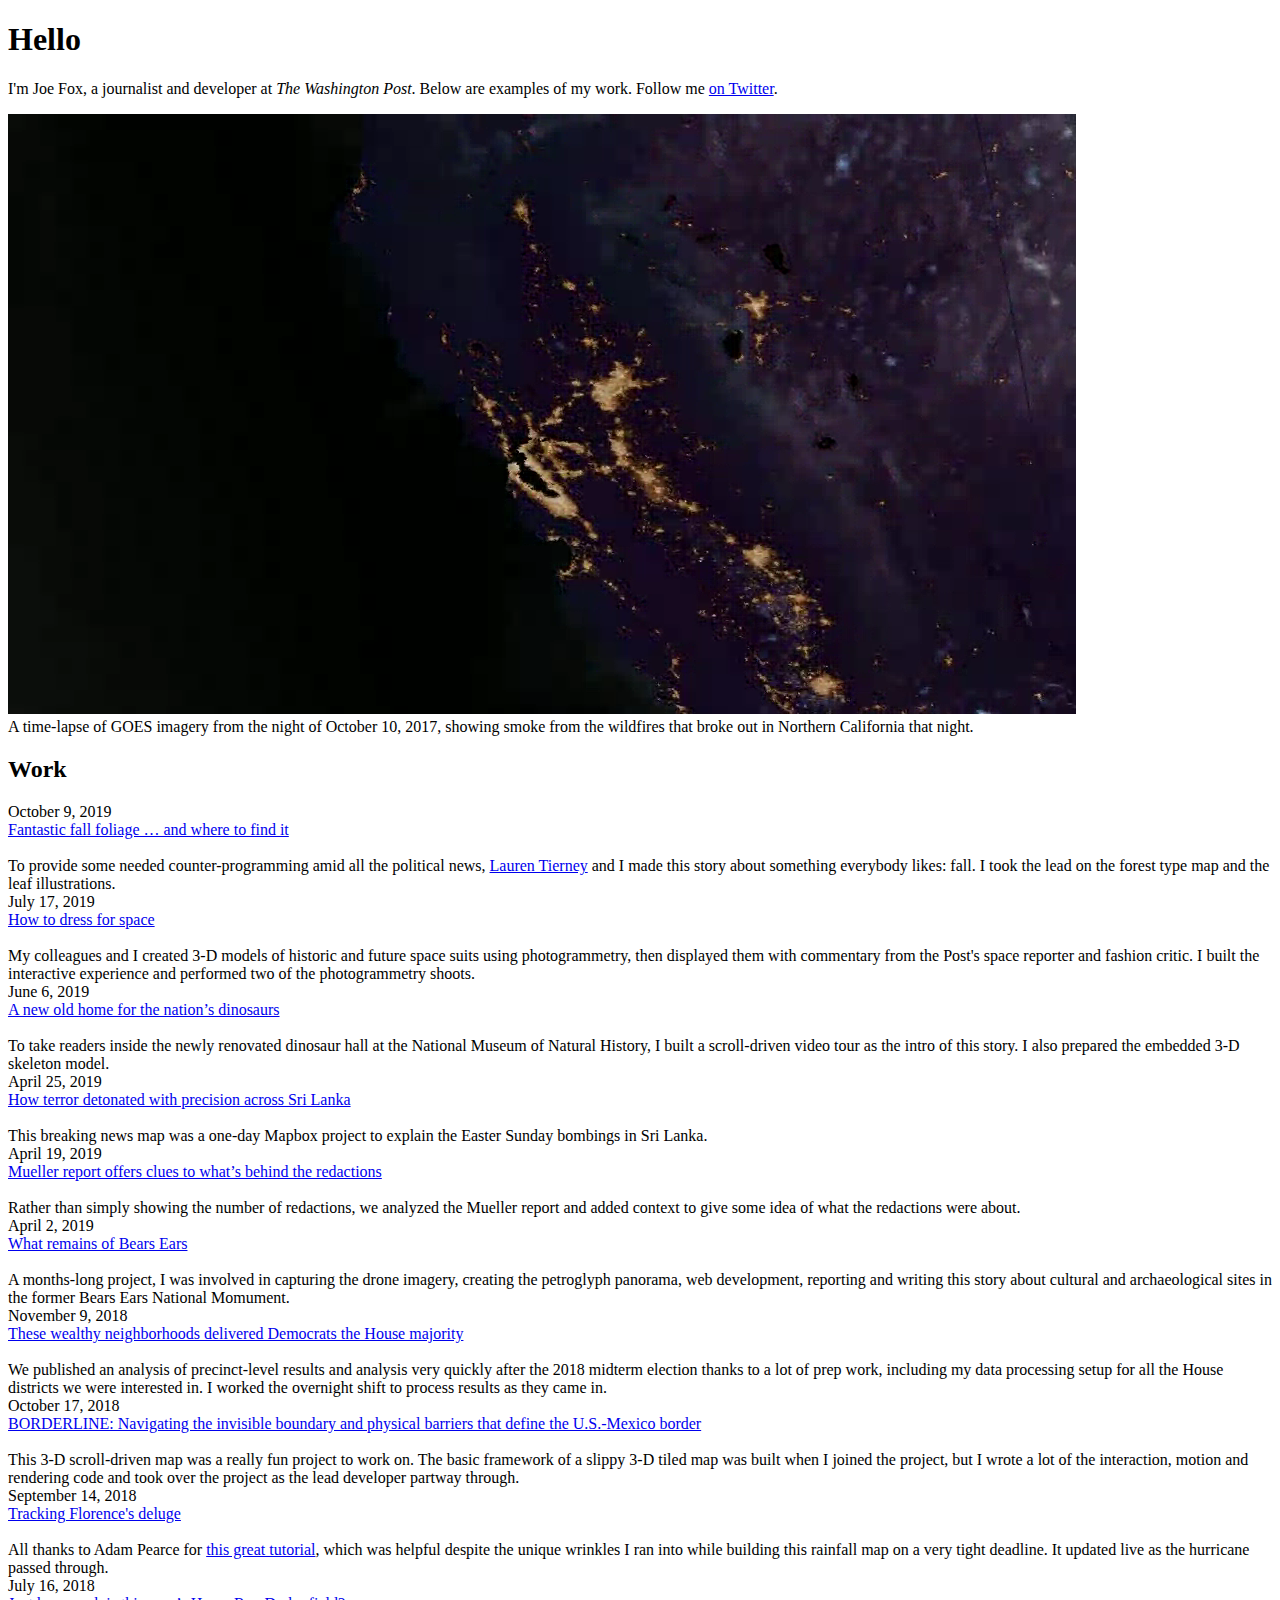
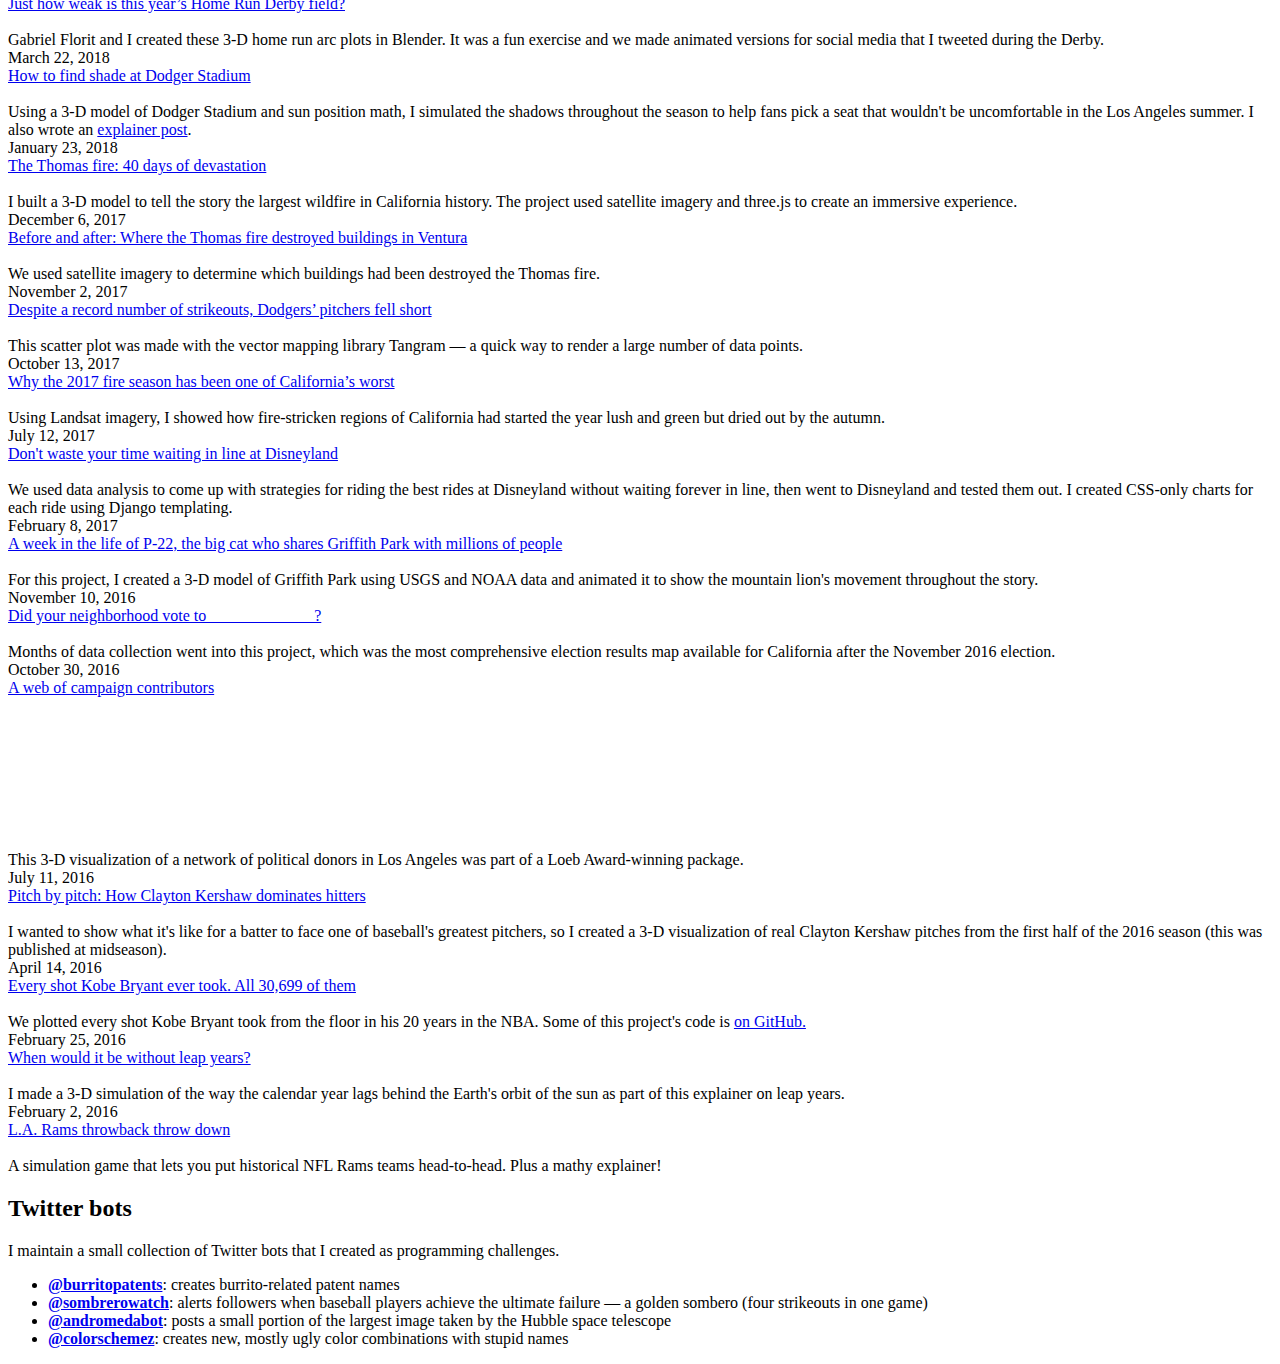
==== commit 05ec9de4: "add some new STUFF" ====
--- a/index.html
+++ b/index.html
@@ -45,6 +45,58 @@
 	  
 	      <div class="list-item">
 	      	<div class="date">
+	      		<span>October 9, 2019</span>
+	      	</div>
+	      	<a href="https://www.washingtonpost.com/graphics/2019/national/fall-foliage-atlas/">
+	          <span class="headline">Fantastic fall foliage … and where to find it</span>
+		    </a>
+			<div class="project-thumb image-container medium-image">
+				<a href="https://www.washingtonpost.com/graphics/2019/national/fall-foliage-atlas/">
+					
+						<img src="/joemfox.github.io/static/img/leaves.JPG" alt="">
+					
+				</a>
+				<figcaption>To provide some needed counter-programming amid all the political news, <a href="twitter.com/tierneyl">Lauren Tierney</a> and I made this story about something everybody likes: fall. I took the lead on the forest type map and the leaf illustrations.
+</figcaption>
+			</div>
+		  </div>
+	  
+	      <div class="list-item">
+	      	<div class="date">
+	      		<span>July 17, 2019</span>
+	      	</div>
+	      	<a href="https://www.washingtonpost.com/graphics/2019/business/immersive-space-suits-history-fashion-and-function/">
+	          <span class="headline">How to dress for space</span>
+		    </a>
+			<div class="project-thumb image-container medium-image">
+				<a href="https://www.washingtonpost.com/graphics/2019/business/immersive-space-suits-history-fashion-and-function/">
+					
+						<img src="/joemfox.github.io/static/img/spacesuit.JPG" alt="">
+					
+				</a>
+				<figcaption>My colleagues and I created 3-D models of historic and future space suits using photogrammetry, then displayed them with commentary from the Post's space reporter and fashion critic. I built the interactive experience and performed two of the photogrammetry shoots.</figcaption>
+			</div>
+		  </div>
+	  
+	      <div class="list-item">
+	      	<div class="date">
+	      		<span>June 6, 2019</span>
+	      	</div>
+	      	<a href="https://www.washingtonpost.com/graphics/2019/national/nmnh-fossil-hall/">
+	          <span class="headline">A new old home for the nation’s dinosaurs</span>
+		    </a>
+			<div class="project-thumb image-container medium-image">
+				<a href="https://www.washingtonpost.com/graphics/2019/national/nmnh-fossil-hall/">
+					
+						<img src="/joemfox.github.io/static/img/dino.JPG" alt="">
+					
+				</a>
+				<figcaption>To take readers inside the newly renovated dinosaur hall at the National Museum of Natural History, I built a scroll-driven video tour as the intro of this story. I also prepared the embedded 3-D skeleton model.</figcaption>
+			</div>
+		  </div>
+	  
+	      <div class="list-item">
+	      	<div class="date">
 	      		<span>April 25, 2019</span>
 	      	</div>
 	      	<a href="https://www.washingtonpost.com/graphics/2019/world/sri-lanka-explosions/">
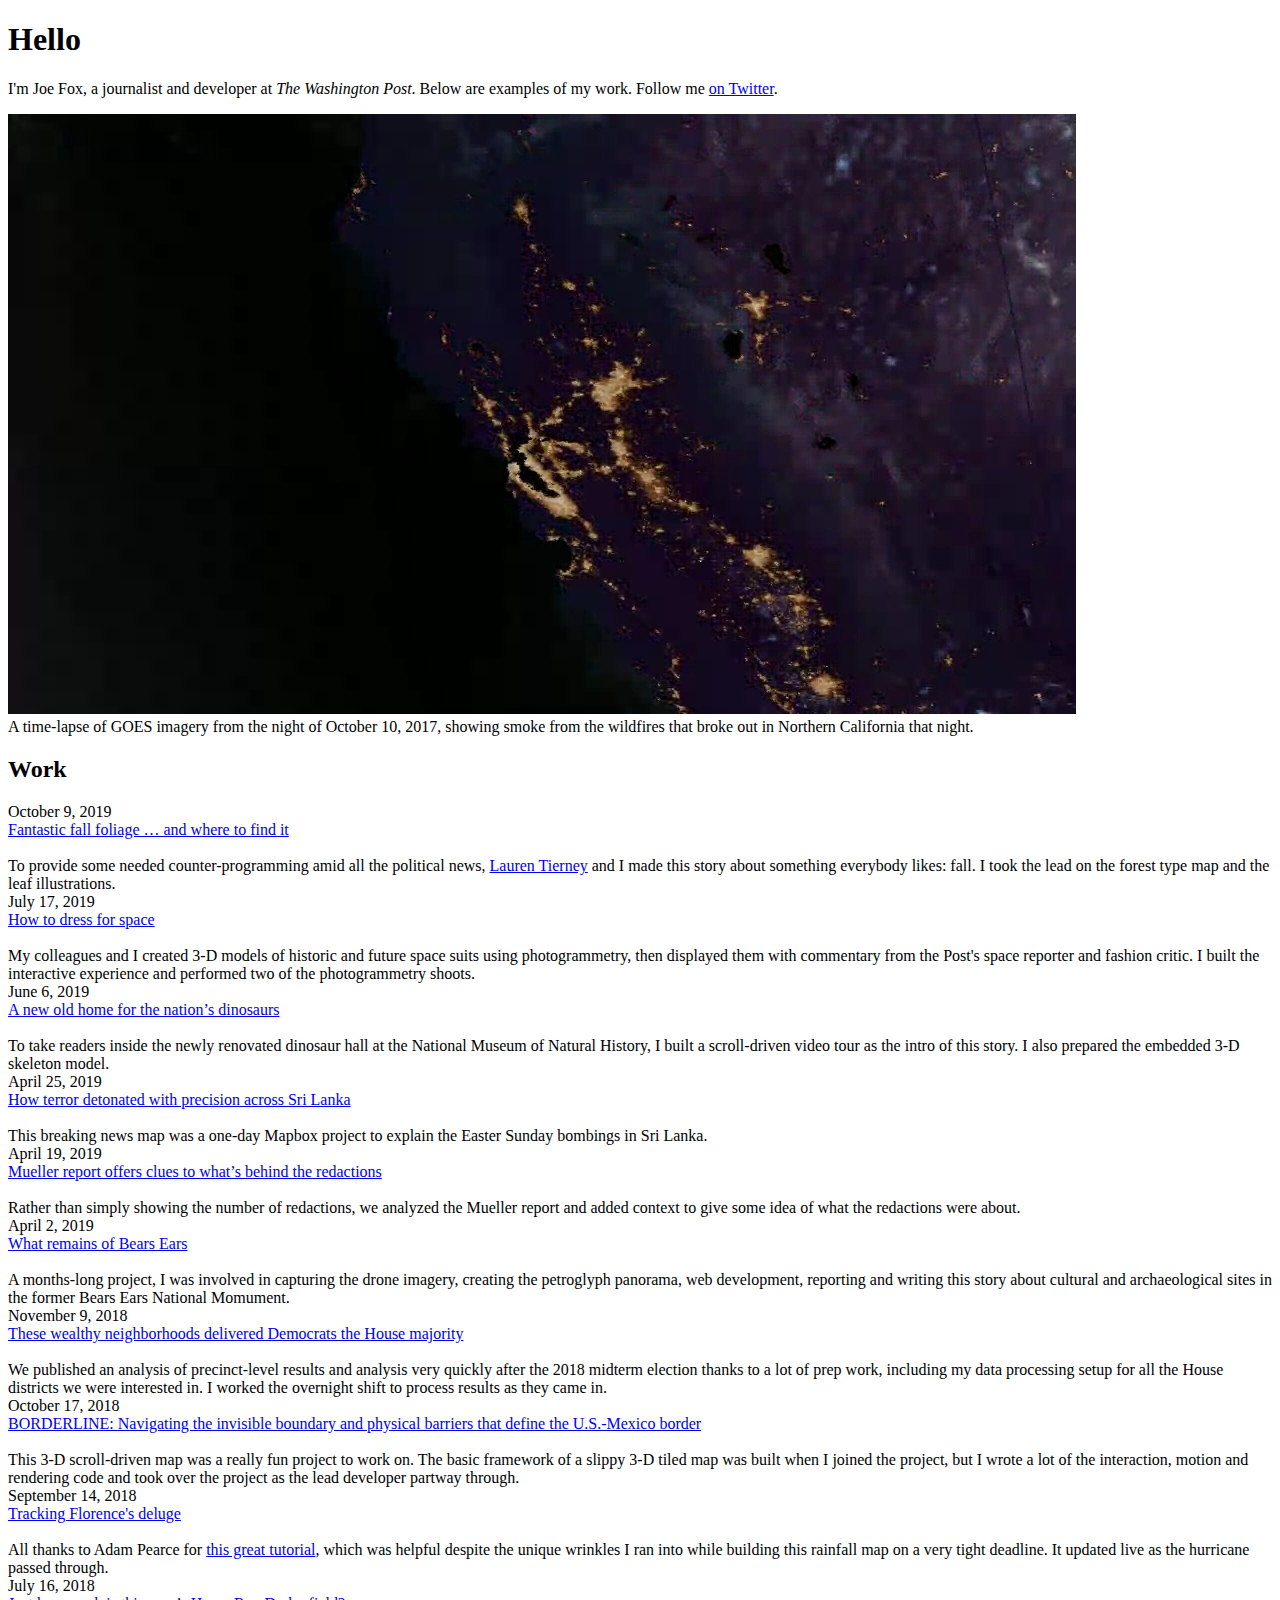
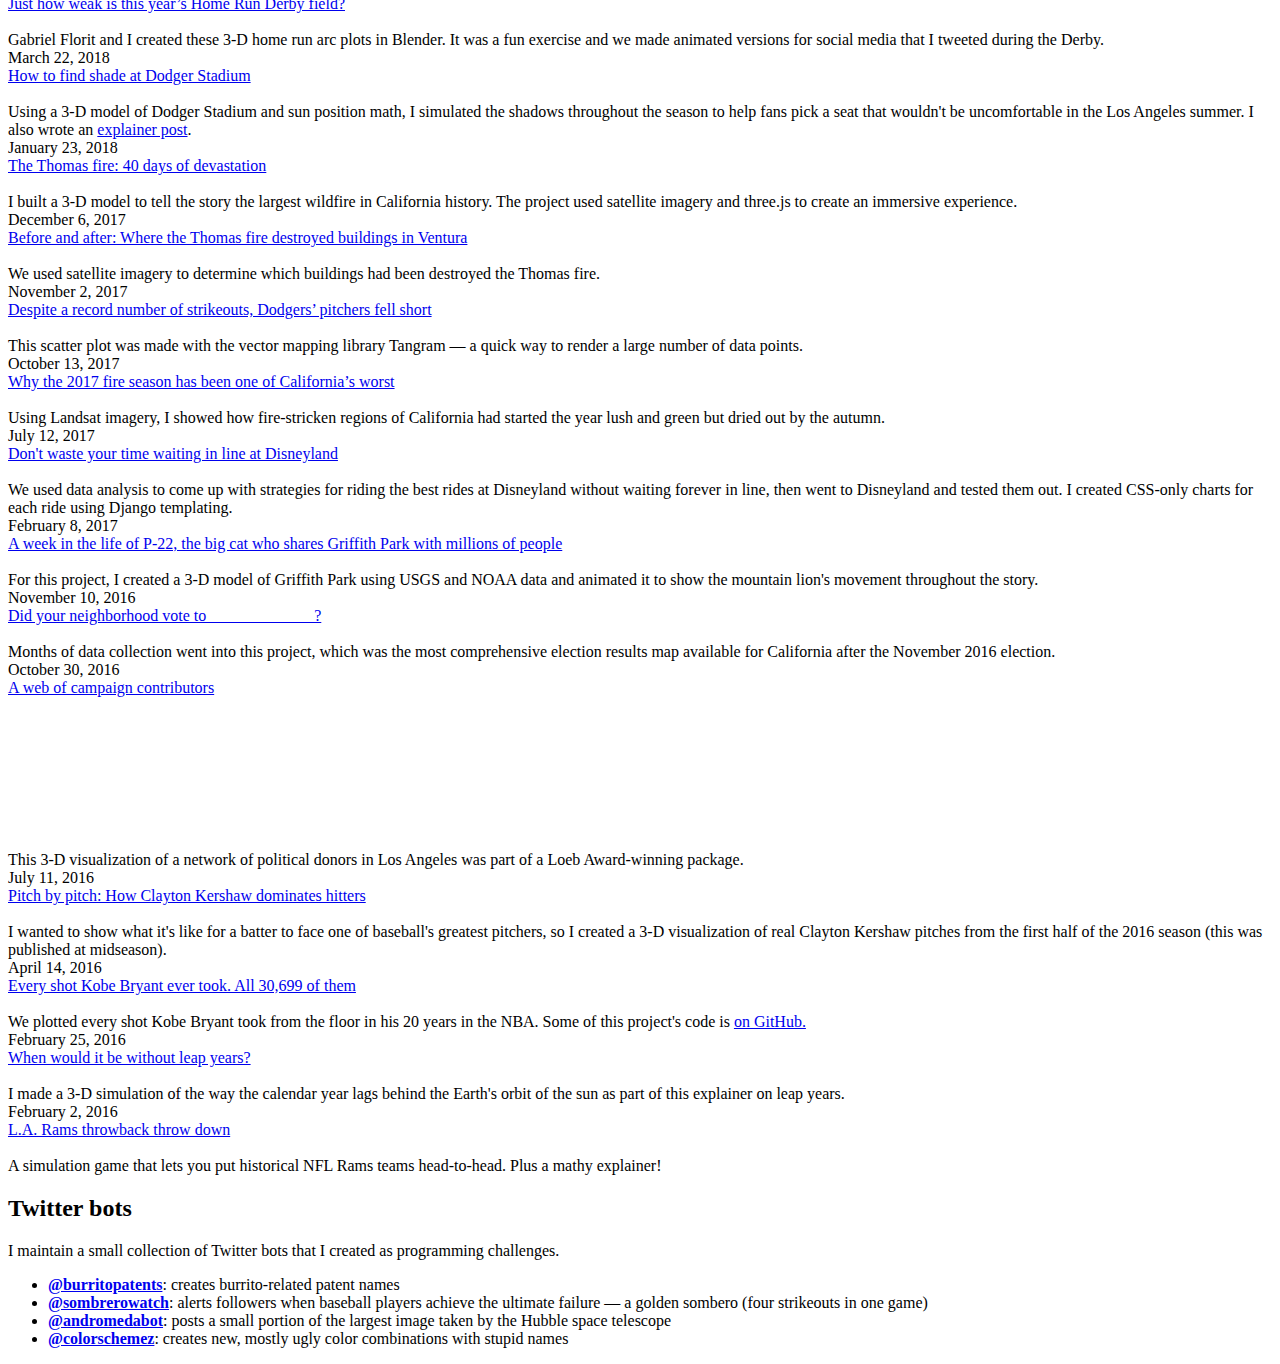
==== commit 13eb671d: "switch to jpg" ====
--- a/index.html
+++ b/index.html
@@ -53,7 +53,7 @@
 			<div class="project-thumb image-container medium-image">
 				<a href="https://www.washingtonpost.com/graphics/2019/national/fall-foliage-atlas/">
 					
-						<img src="/joemfox.github.io/static/img/leaves.JPG" alt="">
+						<img src="/joemfox.github.io/static/img/leaves.jpg" alt="">
 					
 				</a>
 				<figcaption>To provide some needed counter-programming amid all the political news, <a href="twitter.com/tierneyl">Lauren Tierney</a> and I made this story about something everybody likes: fall. I took the lead on the forest type map and the leaf illustrations.
@@ -71,7 +71,7 @@
 			<div class="project-thumb image-container medium-image">
 				<a href="https://www.washingtonpost.com/graphics/2019/business/immersive-space-suits-history-fashion-and-function/">
 					
-						<img src="/joemfox.github.io/static/img/spacesuit.JPG" alt="">
+						<img src="/joemfox.github.io/static/img/spacesuit.jpg" alt="">
 					
 				</a>
 				<figcaption>My colleagues and I created 3-D models of historic and future space suits using photogrammetry, then displayed them with commentary from the Post's space reporter and fashion critic. I built the interactive experience and performed two of the photogrammetry shoots.</figcaption>
@@ -88,7 +88,7 @@
 			<div class="project-thumb image-container medium-image">
 				<a href="https://www.washingtonpost.com/graphics/2019/national/nmnh-fossil-hall/">
 					
-						<img src="/joemfox.github.io/static/img/dino.JPG" alt="">
+						<img src="/joemfox.github.io/static/img/dino.jpg" alt="">
 					
 				</a>
 				<figcaption>To take readers inside the newly renovated dinosaur hall at the National Museum of Natural History, I built a scroll-driven video tour as the intro of this story. I also prepared the embedded 3-D skeleton model.</figcaption>
@@ -122,7 +122,7 @@
 			<div class="project-thumb image-container medium-image">
 				<a href="https://www.washingtonpost.com/graphics/2019/politics/mueller-report-redactions/">
 					
-						<img src="/joemfox.github.io/static/img/mueller.png" alt="">
+						<img src="/joemfox.github.io/static/img/mueller.jpg" alt="">
 					
 				</a>
 				<figcaption>Rather than simply showing the number of redactions, we analyzed the Mueller report and added context to give some idea of what the redactions were about.</figcaption>
@@ -157,7 +157,7 @@
 			<div class="project-thumb image-container medium-image">
 				<a href="https://www.washingtonpost.com/graphics/2018/politics/midterm-election-precinct-results">
 					
-						<img src="/joemfox.github.io/static/img/precincts.png" alt="">
+						<img src="/joemfox.github.io/static/img/precincts.jpg" alt="">
 					
 				</a>
 				<figcaption>We published an analysis of precinct-level results and analysis very quickly after the 2018 midterm election thanks to a lot of prep work, including my data processing setup for all the House districts we were interested in. I worked the overnight shift to process results as they came in.
@@ -176,7 +176,7 @@
 			<div class="project-thumb image-container medium-image">
 				<a href="https://www.washingtonpost.com/graphics/2018/national/us-mexico-border-flyover">
 					
-						<img src="/joemfox.github.io/static/img/borderline.png" alt="">
+						<img src="/joemfox.github.io/static/img/borderline.jpg" alt="">
 					
 				</a>
 				<figcaption>This 3-D scroll-driven map was a really fun project to work on. The basic framework of a slippy 3-D tiled map was built when I joined the project, but I wrote a lot of the interaction, motion and rendering code and took over the project as the lead developer partway through.
@@ -195,7 +195,7 @@
 			<div class="project-thumb image-container medium-image">
 				<a href="https://www.washingtonpost.com/graphics/2018/national/hurricane-florence-hits-carolina-coast">
 					
-						<img src="/joemfox.github.io/static/img/rainfall.png" alt="">
+						<img src="/joemfox.github.io/static/img/rainfall.jpg" alt="">
 					
 				</a>
 				<figcaption>All thanks to Adam Pearce for <a href="https://roadtolarissa.com/hurricane/">this great tutorial</a>, which was helpful despite the unique wrinkles I ran into while building this rainfall map on a very tight deadline. It updated live as the hurricane passed through.
@@ -214,7 +214,7 @@
 			<div class="project-thumb image-container medium-image">
 				<a href="https://www.washingtonpost.com/graphics/2018/sports/home-run-derby-lineup">
 					
-						<img src="/joemfox.github.io/static/img/derby.png" alt="">
+						<img src="/joemfox.github.io/static/img/derby.jpg" alt="">
 					
 				</a>
 				<figcaption>Gabriel Florit and I created these 3-D home run arc plots in Blender. It was a fun exercise and we made animated versions for social media that I tweeted during the Derby.
@@ -290,7 +290,7 @@
 			<div class="project-thumb image-container medium-image">
 				<a href="http://www.latimes.com/projects/la-sp-dodgers-strikeouts/">
 					
-						<img src="/joemfox.github.io/static/img/pitch-scatter.png" alt="">
+						<img src="/joemfox.github.io/static/img/pitch-scatter.jpg" alt="">
 					
 				</a>
 				<figcaption>This scatter plot was made with the vector mapping library Tangram — a quick way to render a large number of data points.
@@ -309,7 +309,7 @@
 			<div class="project-thumb image-container medium-image">
 				<a href="http://www.latimes.com/projects/la-me-california-fire-seasons/">
 					
-						<img src="/joemfox.github.io/static/img/fires-sat.png" alt="">
+						<img src="/joemfox.github.io/static/img/fires-sat.jpg" alt="">
 					
 				</a>
 				<figcaption>Using Landsat imagery, I showed how fire-stricken regions of California had started the year lush and green but dried out by the autumn.
@@ -328,7 +328,7 @@
 			<div class="project-thumb image-container medium-image">
 				<a href="http://www.latimes.com/disneyland">
 					
-						<img src="/joemfox.github.io/static/img/disneyland.png" alt="">
+						<img src="/joemfox.github.io/static/img/disneyland.jpg" alt="">
 					
 				</a>
 				<figcaption>We used data analysis to come up with strategies for riding the best rides at Disneyland without waiting forever in line, then went to Disneyland and tested them out. I created CSS-only charts for each ride using Django templating.
@@ -347,7 +347,7 @@
 			<div class="project-thumb image-container medium-image">
 				<a href="http://www.latimes.com/projects/la-me-griffith-park-mountain-lion/">
 					
-						<img src="/joemfox.github.io/static/img/p22.png" alt="">
+						<img src="/joemfox.github.io/static/img/p22.jpg" alt="">
 					
 				</a>
 				<figcaption>For this project, I created a 3-D model of Griffith Park using USGS and NOAA data and animated it to show the mountain lion's movement throughout the story.
@@ -366,7 +366,7 @@
 			<div class="project-thumb image-container medium-image">
 				<a href="http://www.latimes.com/projects/la-pol-ca-california-neighborhood-election-results/">
 					
-						<img src="/joemfox.github.io/static/img/election.png" alt="">
+						<img src="/joemfox.github.io/static/img/election.jpg" alt="">
 					
 				</a>
 				<figcaption>Months of data collection went into this project, which was the most comprehensive election results map available for California after the November 2016 election.
@@ -407,7 +407,7 @@
 			<div class="project-thumb image-container medium-image">
 				<a href="http://www.latimes.com/projects/la-sp-kershaw-2016-pitch-by-pitch/">
 					
-						<img src="/joemfox.github.io/static/img/kershaw.png" alt="">
+						<img src="/joemfox.github.io/static/img/kershaw.jpg" alt="">
 					
 				</a>
 				<figcaption>I wanted to show what it's like for a batter to face one of baseball's greatest pitchers, so I created a 3-D visualization of real Clayton Kershaw pitches from the first half of the 2016 season (this was published at midseason).
@@ -426,7 +426,7 @@
 			<div class="project-thumb image-container medium-image">
 				<a href="http://graphics.latimes.com/kobe-every-shot-ever/">
 					
-						<img src="/joemfox.github.io/static/img/kobe.png" alt="">
+						<img src="/joemfox.github.io/static/img/kobe.jpg" alt="">
 					
 				</a>
 				<figcaption>We plotted every shot Kobe Bryant took from the floor in his 20 years in the NBA. Some of this project's code is <a href="https://github.com/datadesk/kobe-every-shot-ever">on GitHub.</a>
